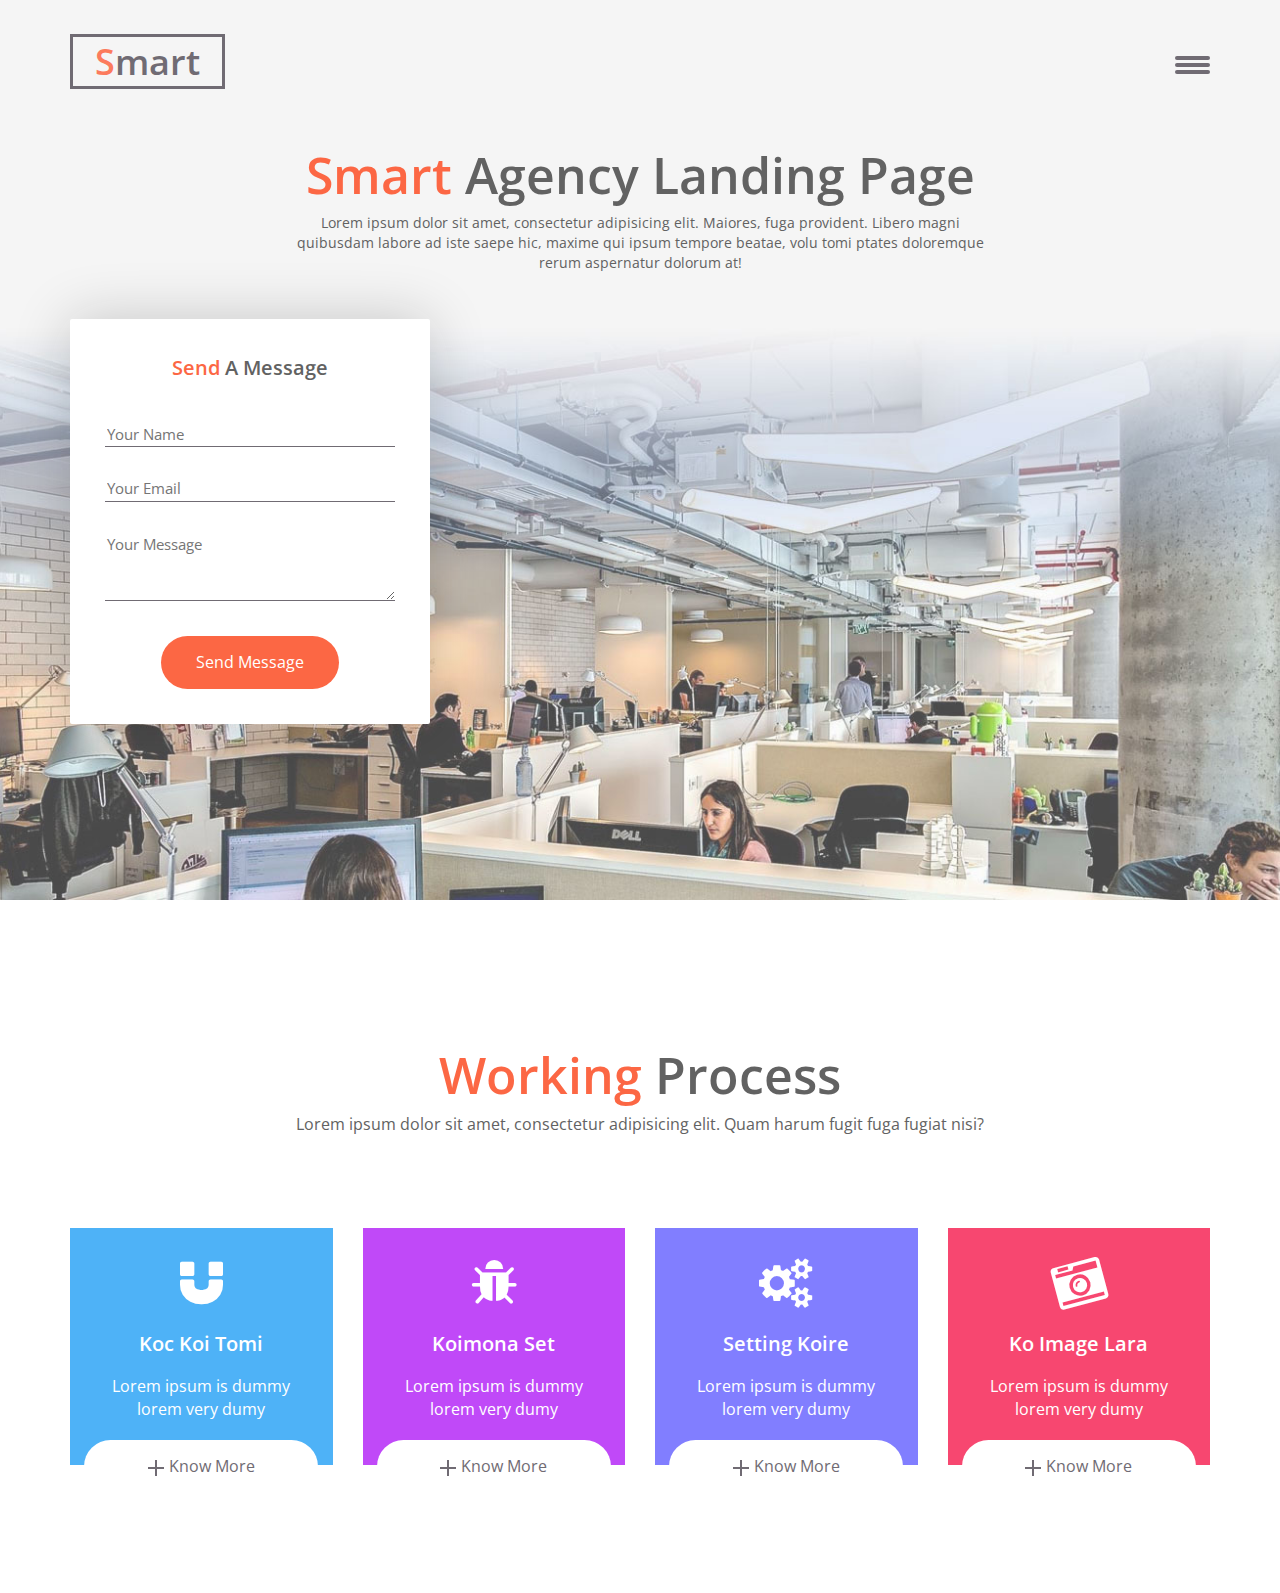
==== index.html @ 23bf9edd "second section" ====
<!DOCTYPE html>
<html lang="ru">
  <head>
    <meta charset="utf-8">
    <meta http-equiv="X-UA-Compatible" content="IE=edge">
    <meta name="viewport" content="width=device-width, initial-scale=1">
    <!-- The above 3 meta tags *must* come first in the head; any other head content must come *after* these tags -->
    <title>Bootstrap 101 Template</title>

    <!-- Bootstrap -->
    <link href="css/bootstrap.min.css" rel="stylesheet">
    <link href="https://fonts.googleapis.com/css?family=Open+Sans:400,600,700,800" rel="stylesheet">
    <link rel="stylesheet" href="css/font-awesome.min.css">
    <link rel="stylesheet" href="css/style.css">
    <!-- HTML5 shim and Respond.js for IE8 support of HTML5 elements and media queries -->
    <!-- WARNING: Respond.js doesn't work if you view the page via file:// -->
    <!--[if lt IE 9]>
      <script src="https://oss.maxcdn.com/html5shiv/3.7.3/html5shiv.min.js"></script>
      <script src="https://oss.maxcdn.com/respond/1.4.2/respond.min.js"></script>
    <![endif]-->
  </head>
  <body>
    <header>
      <div class="container">
        <div class="row main-head">
          <div class="col-lg-6 main-logo">
            <div class="main-logo-border">
              <p>Smart</p>
            </div>
          </div>
          <div class="col-lg-6 main-nav">
            <a href="#" class="main-nav-bar">
              <div class="main-nav-btn">
                <span></span>
                <span></span>
                <span></span>
              </div>
            </a>
          </div>
        </div>
        <div class="row main-text">
          <div class="col-lg-8 col-lg-offset-2">
            <h1><span>Smart</span> Agency Landing Page</h1>
            <p>Lorem ipsum dolor sit amet, consectetur adipisicing elit. Maiores, fuga provident. Libero magni quibusdam labore ad iste saepe hic, maxime qui ipsum tempore beatae, volu tomi ptates doloremque rerum aspernatur dolorum at!</p>
          </div>
        </div>
        <div class="row">
          <div class="col-lg-4">
            <div class="main-form">
              <form action="#">
                <p class="main-form-header"><span>Send</span> A Message</p>
                <input type="text" placeholder="Your Name">
                <input type="email" placeholder="Your Email">
                <textarea rows="3" placeholder="Your Message"></textarea>
                <button class="main-form-btn" type="sabmit">Send Message</button>
              </form>
            </div>
          </div>
        </div>
      </div>
    </header>

    <section id="process">
      <div class="container">
        <div class="row">
          <div class="col-lg-12 section-header text-center">
            <h2><span>Working</span> Process</h2>
            <p>Lorem ipsum dolor sit amet, consectetur adipisicing elit. Quam harum fugit fuga fugiat nisi?</p>
          </div>
        </div>
        <div class="row">
          
          <div class="col-lg-3">
            <div class="process-box box-tomi">
              <i class="fa fa-magnet"></i>
              <h4>Koc Koi Tomi</h4>
              <p>Lorem ipsum is dummy lorem very dumy</p>
              <button class="process-btn"><span class="btn-plus"></span>Know More</button>
            </div>
          </div>
          <div class="col-lg-3">
            <div class="process-box box-koimona">
              <i class="fa fa-bug"></i>
              <h4>Koimona Set</h4>
              <p>Lorem ipsum is dummy lorem very dumy</p>
              <button class="process-btn"><span class="btn-plus"></span>Know More</button>
            </div>
          </div>
          <div class="col-lg-3">
            <div class="process-box box-koire">
              <i class="fa fa-cogs"></i>
              <h4>Setting Koire</h4>
              <p>Lorem ipsum is dummy lorem very dumy</p>
              <button class="process-btn"><span class="btn-plus"></span>Know More</button>
            </div>
          </div>
          <div class="col-lg-3">
            <div class="process-box box-lara">
              <i class="fa fa-camera-retro"></i>
              <h4>Ko Image Lara</h4>
              <p>Lorem ipsum is dummy lorem very dumy</p>
              <button class="process-btn"><span class="btn-plus"></span>Know More</button>
            </div>
          </div>
        </div>
      </div>
    </section>
    <!-- jQuery (necessary for Bootstrap's JavaScript plugins) -->
    <script src="https://ajax.googleapis.com/ajax/libs/jquery/1.12.4/jquery.min.js"></script>
    <!-- Include all compiled plugins (below), or include individual files as needed -->
    <script src="js/bootstrap.min.js"></script>
  </body>
</html>
---- css/style.css ----
.opn-reg {
  font-family: 'Open Sans', sans-serif;
  font-weight: 400;
}
.opn-bold {
  font-family: 'Open Sans', sans-serif;
  font-weight: 600;
}
body {
  font-size: 14px;
  font-family: 'Open Sans', sans-serif;
  font-weight: 400;
  color: #626262;
}
input:focus,
button:focus,
textarea:focus {
  outline: none;
}
header {
  height: 100vh;
  background: #f5f5f5 url(../img/main-bg.jpg) no-repeat center center;
  background-size: cover;
  min-height: 700px;
}
section {
  padding-top: 10%;
  padding-bottom: 10%;
}
.section-header {
  margin-bottom: 7%;
}
.section-header h2 {
  font-size: 50px;
  font-family: 'Open Sans', sans-serif;
  font-weight: 600;
}
.section-header h2 span {
  color: #fc6744;
}
.section-header p {
  font-size: 16px;
}
.main-head {
  margin-top: 3%;
}
.main-logo-border {
  width: 155px;
  height: 55px;
  border: 3px solid #706b73;
  text-align: center;
  line-height: 49px;
}
.main-logo-border p {
  font-family: 'Open Sans', sans-serif;
  font-weight: 600;
  font-size: 36px;
  color: #706b73;
}
.main-logo-border p:first-letter {
  color: #fc7b5d;
}
.main-text {
  margin-top: 3%;
  text-align: center;
}
.main-text h1 {
  font-size: 50px;
  font-family: 'Open Sans', sans-serif;
  font-weight: 600;
}
.main-text h1 span {
  color: #fc6744;
}
.main-text p {
  padding-right: 18px;
  padding-left: 18px;
}
.main-nav {
  text-align: right;
}
.main-nav-bar {
  height: 55px;
  display: inline-block;
}
.main-nav-btn {
  position: relative;
  top: 50%;
  transform: translateY(-50%);
}
.main-nav-btn span {
  display: block;
  height: 4px;
  border-radius: 5px;
  width: 35px;
  margin: 3px auto;
  background-color: #706b73;
}
.main-form {
  margin-top: 10%;
  padding: 35px;
  background-color: #ffffff;
  -webkit-box-shadow: 0px 0px 57px 0px rgba(20, 20, 21, 0.2);
  box-shadow: 0px 0px 57px 0px rgba(20, 20, 21, 0.2);
  -webkit-border-radius: 2px;
  -moz-border-radius: 2px;
  -ms-border-radius: 2px;
  -o-border-radius: 2px;
  border-radius: 2px;
}
.main-form-header {
  text-align: center;
  font-size: 20px;
  font-family: 'Open Sans', sans-serif;
  font-weight: 600;
}
.main-form-header span {
  color: #fc6744;
}
.main-form-btn {
  background-color: #fc6744;
  color: #ffffff;
  display: block;
  margin: 0 auto;
  margin-top: 30px;
  font-size: 16px;
  border: none;
  padding: 15px 35px;
  -webkit-border-radius: 50px;
  -moz-border-radius: 50px;
  -ms-border-radius: 50px;
  -o-border-radius: 50px;
  border-radius: 50px;
}
.main-form input,
.main-form textarea {
  width: 100%;
  margin-top: 30px;
  font-size: 15px;
  border: none;
  border-bottom: 1px solid #706b73;
}
.process-box {
  text-align: center;
  padding: 25px;
  padding-top: 30px;
  color: #ffffff;
}
.process-box i.fa {
  font-size: 50px;
}
.process-box h4 {
  margin-top: 25px;
  font-size: 20px;
  font-family: 'Open Sans', sans-serif;
  font-weight: 600;
}
.process-box p {
  font-size: 16px;
  margin-top: 20px;
  margin-bottom: 20px;
}
.process-btn {
  position: absolute;
  left: 50%;
  margin-left: -40%;
  border: none;
  color: #706b73;
  padding: 15px;
  width: 80%;
  -webkit-border-radius: 50px;
  -moz-border-radius: 50px;
  -ms-border-radius: 50px;
  -o-border-radius: 50px;
  border-radius: 50px;
  background-color: #ffffff;
  font-family: 'Open Sans', sans-serif;
  font-weight: 400;
  font-size: 16px;
}
.btn-plus {
  vertical-align: middle;
  margin-right: 5px;
  width: 16px;
  height: 2px;
  display: inline-block;
  background-color: #706b73;
}
.btn-plus:before {
  display: inline-block;
  content: '';
  width: 16px;
  height: 2px;
  background-color: #706b73;
  position: absolute;
  -webkit-transform: rotate(90deg) translateY(8px);
  -ms-transform: rotate(90deg) translateY(8px);
  -o-transform: rotate(90deg) translateY(8px);
  transform: rotate(90deg) translateY(8px);
}
.box-tomi {
  background-color: #4eb2f7;
}
.box-koimona {
  background-color: #c049f8;
}
.box-koire {
  background-color: #817eff;
}
.box-lara {
  background-color: #f74770;
}
i.fa-camera-retro {
  -webkit-transform: rotate(-15deg);
  -ms-transform: rotate(-15deg);
  -o-transform: rotate(-15deg);
  transform: rotate(-15deg);
}
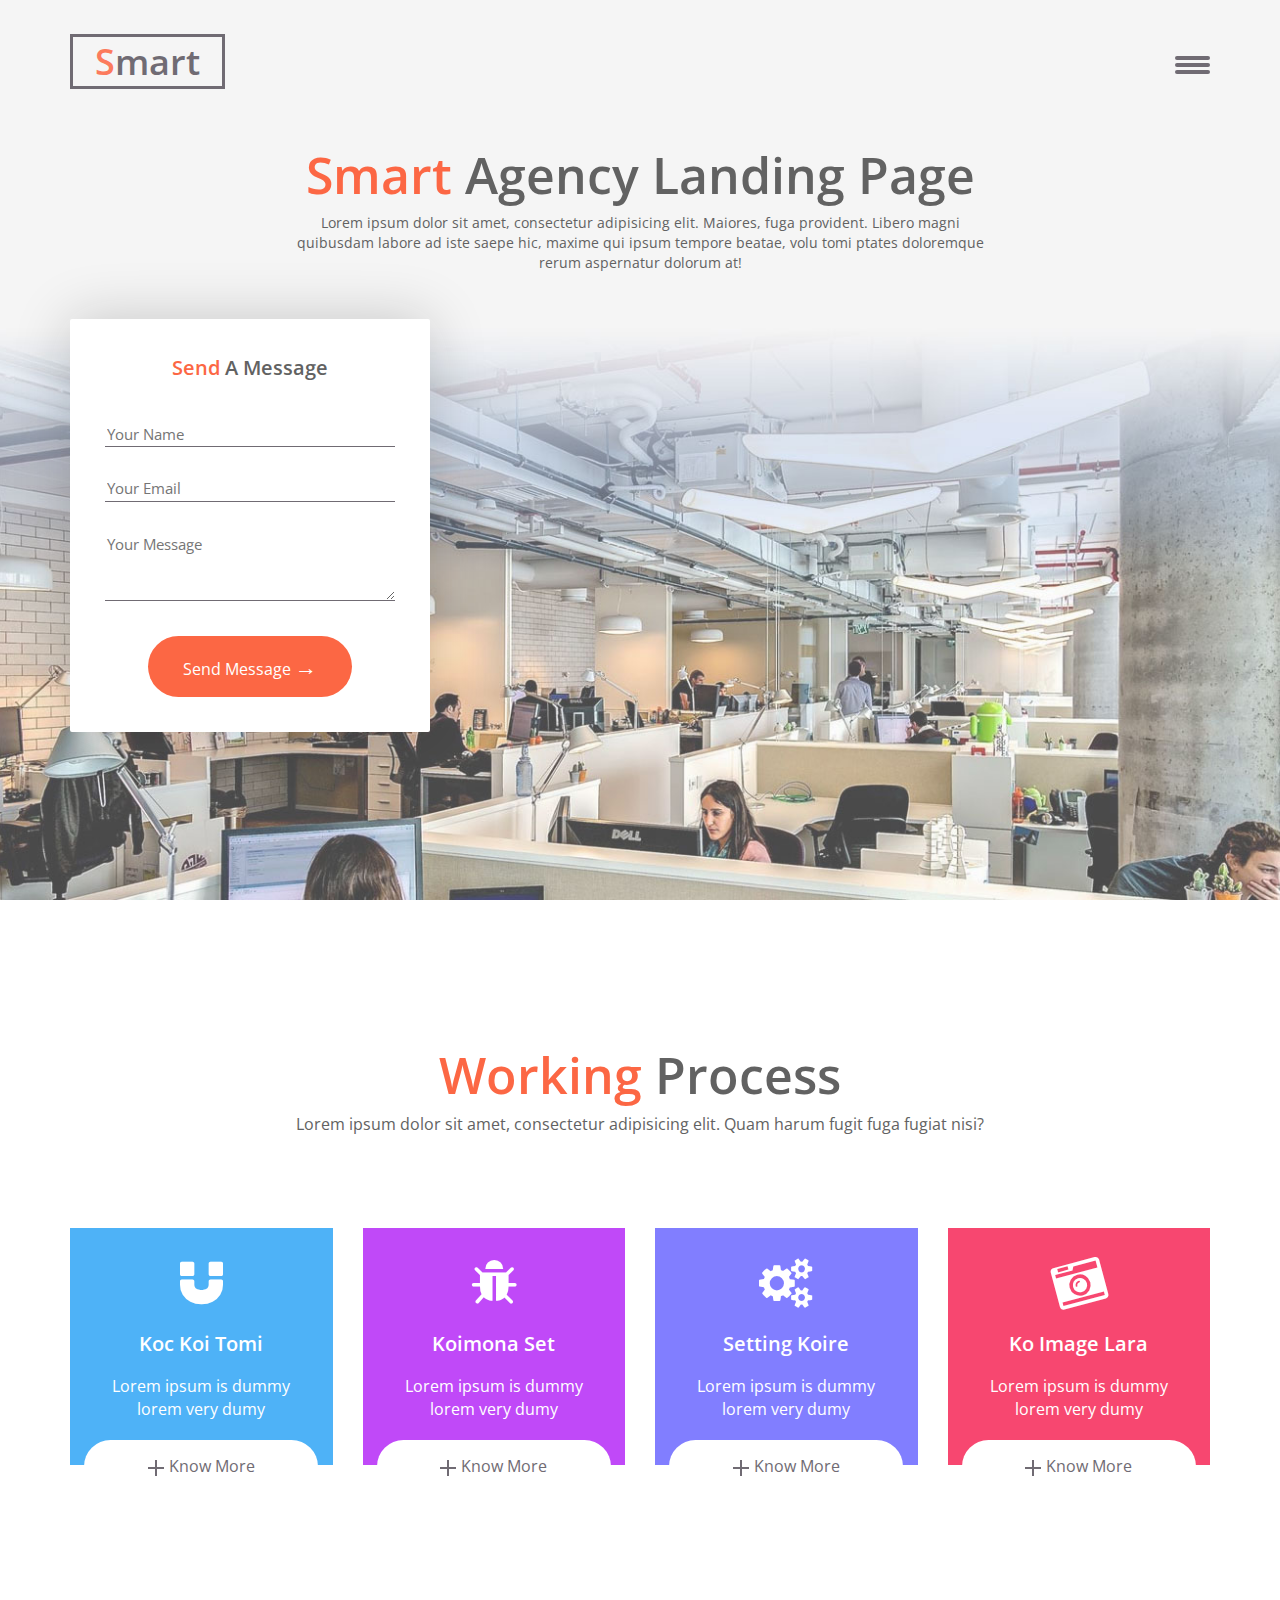
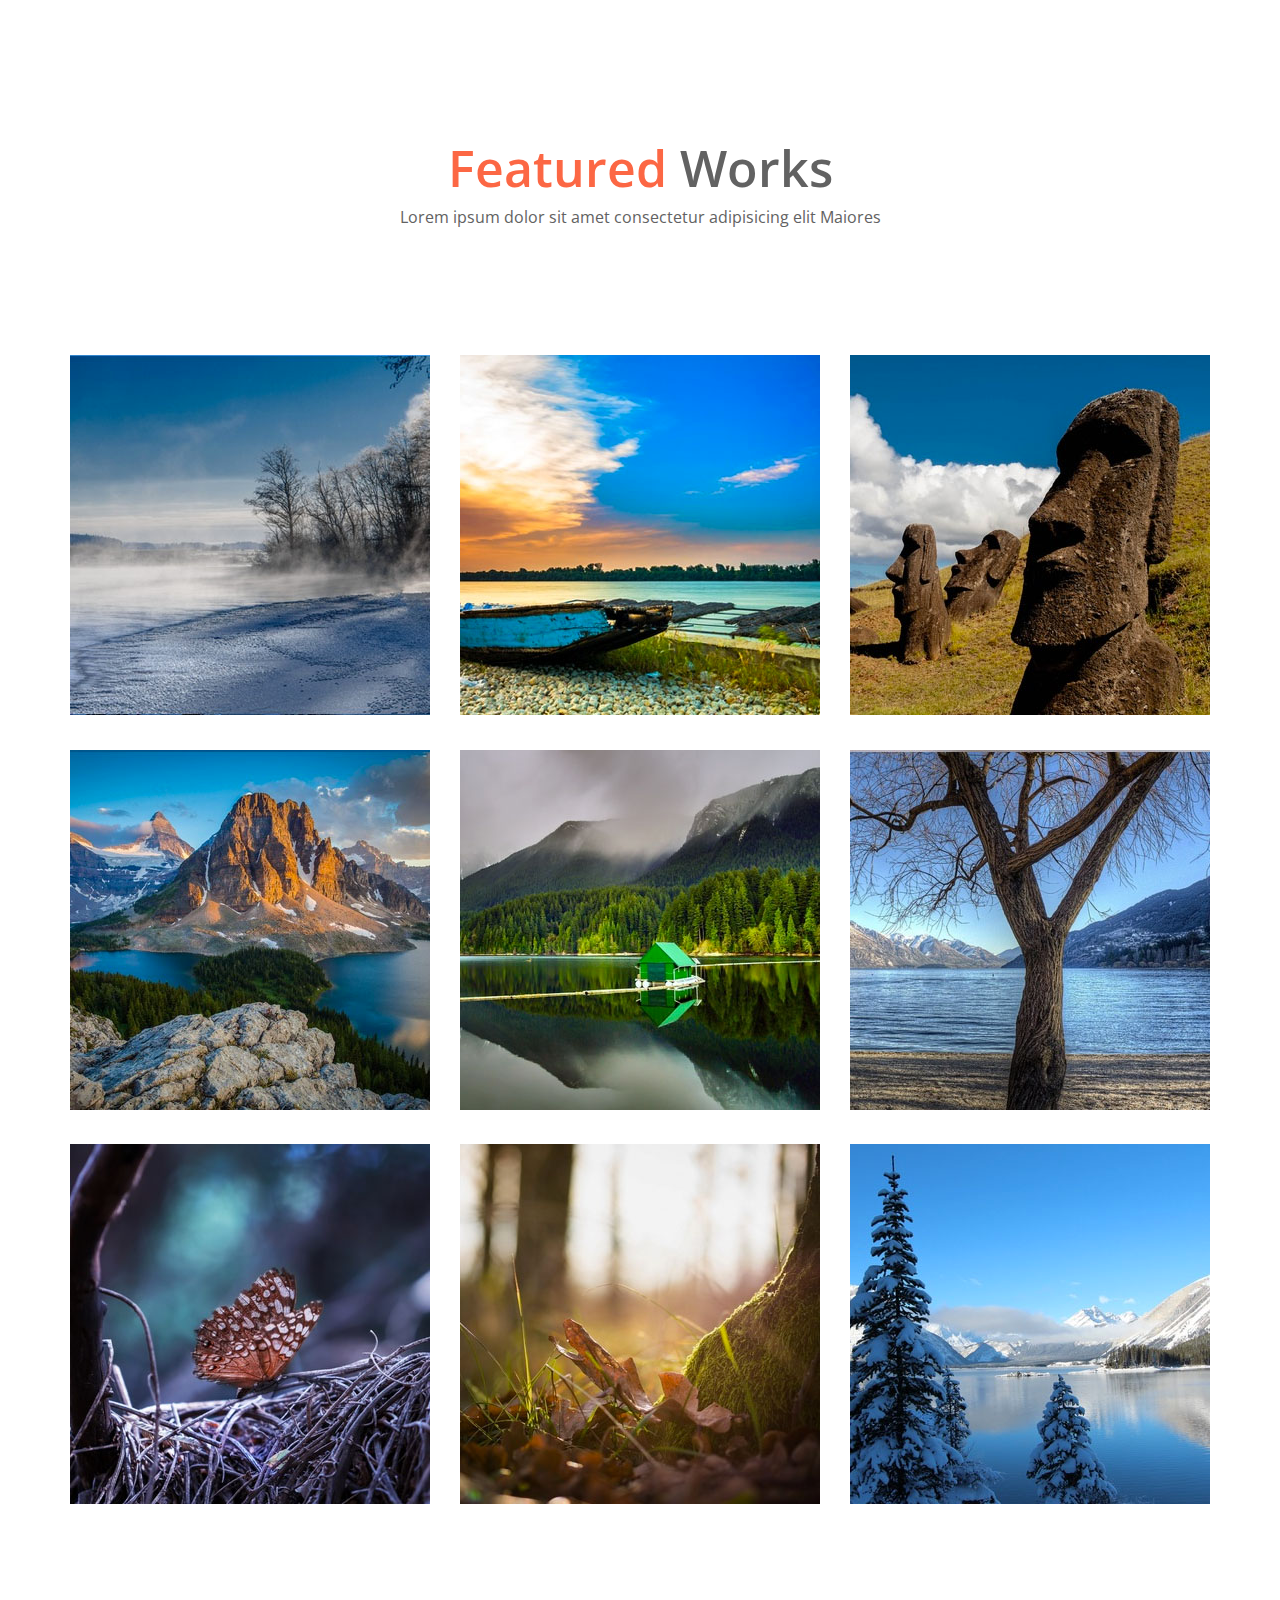
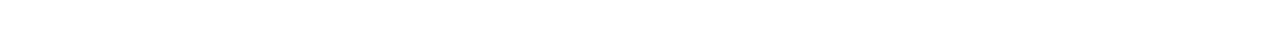
==== commit 7eade0d0: "Featured Works" ====
--- a/index.html
+++ b/index.html
@@ -52,7 +52,7 @@
                 <input type="text" placeholder="Your Name">
                 <input type="email" placeholder="Your Email">
                 <textarea rows="3" placeholder="Your Message"></textarea>
-                <button class="main-form-btn" type="sabmit">Send Message</button>
+                <button class="main-form-btn" type="sabmit">Send Message <span>&rarr;</span></button>
               </form>
             </div>
           </div>
@@ -69,7 +69,6 @@
           </div>
         </div>
         <div class="row">
-          
           <div class="col-lg-3">
             <div class="process-box box-tomi">
               <i class="fa fa-magnet"></i>
@@ -105,6 +104,122 @@
         </div>
       </div>
     </section>
+    <section id="works">
+      <div class="container">
+        <div class="row">
+          <div class="col-lg-12 section-header text-center">
+            <h2><span>Featured</span> Works</h2>
+            <p>Lorem ipsum dolor sit amet consectetur adipisicing elit Maiores</p>
+          </div>
+        </div>
+        <div class="row works-row">
+          <div class="col-lg-4">
+            <div class="works-box">
+              <img src="img/works/work-1.jpg" alt="Описание">
+              <div class="sugnature">
+                <div class="sign">
+                  <p>Work #1</p>
+                  <button>Visit Gallery</button>
+                </div>
+              </div>
+            </div>
+          </div>
+          <div class="col-lg-4">
+            <div class="works-box">
+              <img src="img/works/work-2.jpg" alt="Описание">
+              <div class="sugnature">
+                <div class="sign">
+                  <p>Work #2</p>
+                  <button>Visit Gallery</button>
+                </div>
+              </div>
+            </div>
+          </div>
+          <div class="col-lg-4">
+            <div class="works-box">
+              <img src="img/works/work-3.jpg" alt="Описание">
+              <div class="sugnature">
+                <div class="sign">
+                  <p>Work #3</p>
+                  <button>Visit Gallery</button>
+                </div>
+              </div>
+            </div>
+          </div>
+        </div> <!-- / row -->
+        <div class="row works-row">
+          <div class="col-lg-4">
+            <div class="works-box">
+              <img src="img/works/work-4.jpg" alt="Описание">
+              <div class="sugnature">
+                <div class="sign">
+                  <p>Work #4</p>
+                  <button>Visit Gallery</button>
+                </div>
+              </div>
+            </div>
+          </div>
+          <div class="col-lg-4">
+            <div class="works-box">
+              <img src="img/works/work-5.jpg" alt="Описание">
+              <div class="sugnature">
+                <div class="sign">
+                  <p>Work #5</p>
+                  <button>Visit Gallery</button>
+                </div>
+              </div>
+            </div>
+          </div>
+          <div class="col-lg-4">
+            <div class="works-box">
+              <img src="img/works/work-6.jpg" alt="Описание">
+              <div class="sugnature">
+                <div class="sign">
+                  <p>Work #6</p>
+                  <button>Visit Gallery</button>
+                </div>
+              </div>
+            </div>
+          </div>
+        </div> <!-- / row -->
+        <div class="row works-row">
+          <div class="col-lg-4">
+            <div class="works-box">
+              <img src="img/works/work-7.jpg" alt="Описание">
+              <div class="sugnature">
+                <div class="sign">
+                  <p>Work #7</p>
+                  <button>Visit Gallery</button>
+                </div>
+              </div>
+            </div>
+          </div>
+          <div class="col-lg-4">
+            <div class="works-box">
+              <img src="img/works/work-8.jpg" alt="Описание">
+              <div class="sugnature">
+                <div class="sign">
+                  <p>Work #8</p>
+                  <button>Visit Gallery</button>
+                </div>
+              </div>
+            </div>
+          </div>
+          <div class="col-lg-4">
+            <div class="works-box">
+              <img src="img/works/work-9.jpg" alt="Описание">
+              <div class="sugnature">
+                <div class="sign">
+                  <p>Work #9</p>
+                  <button>Visit Gallery</button>
+                </div>
+              </div>
+            </div>
+          </div>
+        </div> <!-- / row -->
+      </div>
+    </section>
+
     <!-- jQuery (necessary for Bootstrap's JavaScript plugins) -->
     <script src="https://ajax.googleapis.com/ajax/libs/jquery/1.12.4/jquery.min.js"></script>
     <!-- Include all compiled plugins (below), or include individual files as needed -->
--- a/css/style.css
+++ b/css/style.css
@@ -132,6 +132,13 @@
   -o-border-radius: 50px;
   border-radius: 50px;
 }
+.main-form-btn span {
+  font-size: 22px;
+}
+.main-form-btn:hover {
+  -webkit-box-shadow: 0px 11px 20px 0px rgba(20, 20, 21, 0.08);
+  box-shadow: 0px 11px 20px 0px rgba(20, 20, 21, 0.08);
+}
 .main-form input,
 .main-form textarea {
   width: 100%;
@@ -159,6 +166,10 @@
   font-size: 16px;
   margin-top: 20px;
   margin-bottom: 20px;
+}
+.process-box:hover {
+  -webkit-box-shadow: 0px 0px 35px 0px rgba(20, 20, 21, 0.21);
+  box-shadow: 0px 0px 35px 0px rgba(20, 20, 21, 0.21);
 }
 .process-btn {
   position: absolute;
@@ -177,6 +188,10 @@
   font-family: 'Open Sans', sans-serif;
   font-weight: 400;
   font-size: 16px;
+}
+.process-btn:hover {
+  -webkit-box-shadow: 0px 6px 14px 0px rgba(20, 20, 21, 0.09);
+  box-shadow: 0px 6px 14px 0px rgba(20, 20, 21, 0.09);
 }
 .btn-plus {
   vertical-align: middle;
@@ -216,3 +231,48 @@
   -o-transform: rotate(-15deg);
   transform: rotate(-15deg);
 }
+.works-box {
+  height: 360px;
+  position: relative;
+}
+.sugnature {
+  opacity: 0;
+  position: absolute;
+  top: 0;
+  right: 0;
+  width: 100%;
+  height: 100%;
+  color: #ffffff;
+  background-color: rgba(0, 0, 0, 0.8);
+  text-align: center;
+  display: -webkit-flex;
+  display: flex;
+  justify-content: center;
+  align-items: center;
+  -webkit-justify-content: center;
+  -webkit-align-items: center;
+  -webkit-transition: all 0.3s;
+  -o-transition: all 0.3s;
+  transition: all 0.3s;
+}
+.sugnature:hover {
+  opacity: 1;
+}
+.sign p {
+  font-family: 'Open Sans', sans-serif;
+  font-weight: 600;
+  font-size: 22px;
+}
+.sign button {
+  border: none;
+  padding: 15px 35px;
+  -webkit-border-radius: 50px;
+  -moz-border-radius: 50px;
+  -ms-border-radius: 50px;
+  -o-border-radius: 50px;
+  border-radius: 50px;
+  background-color: #fc6744;
+}
+.works-row {
+  margin-top: 3%;
+}
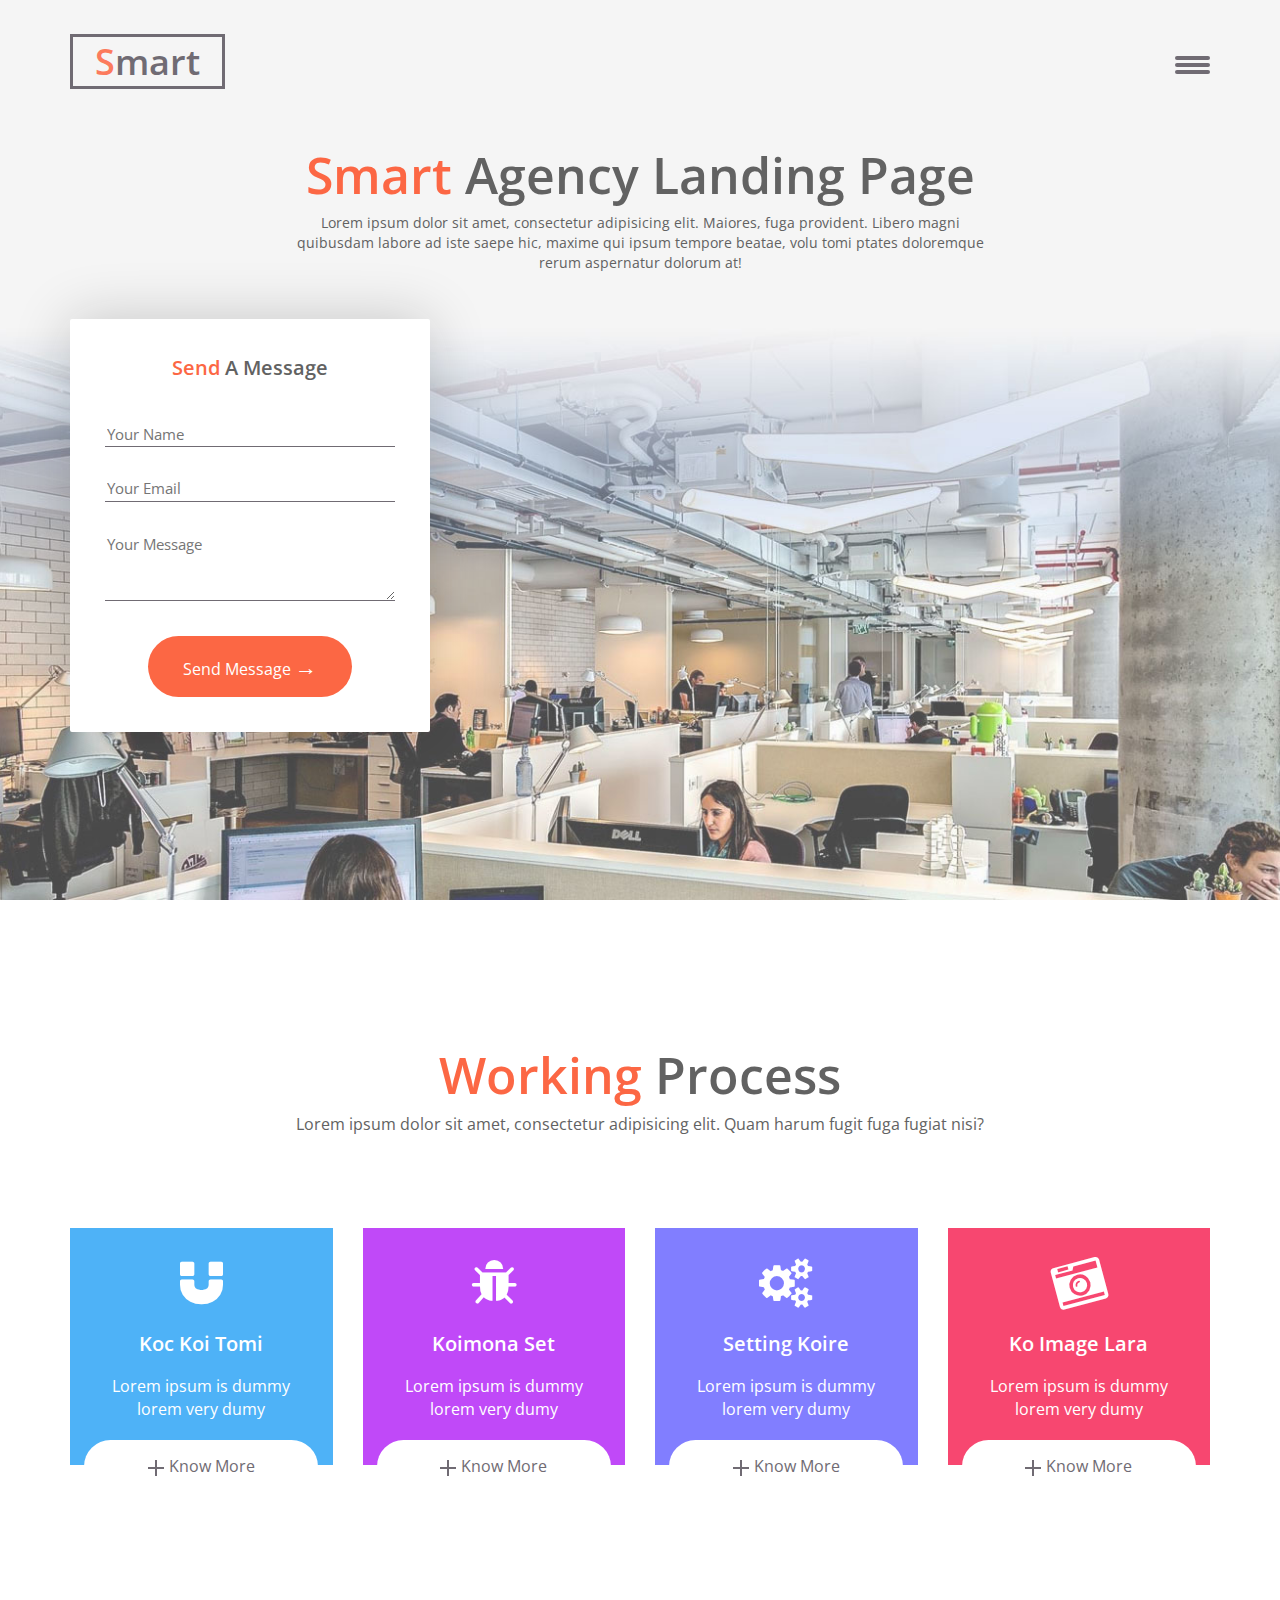
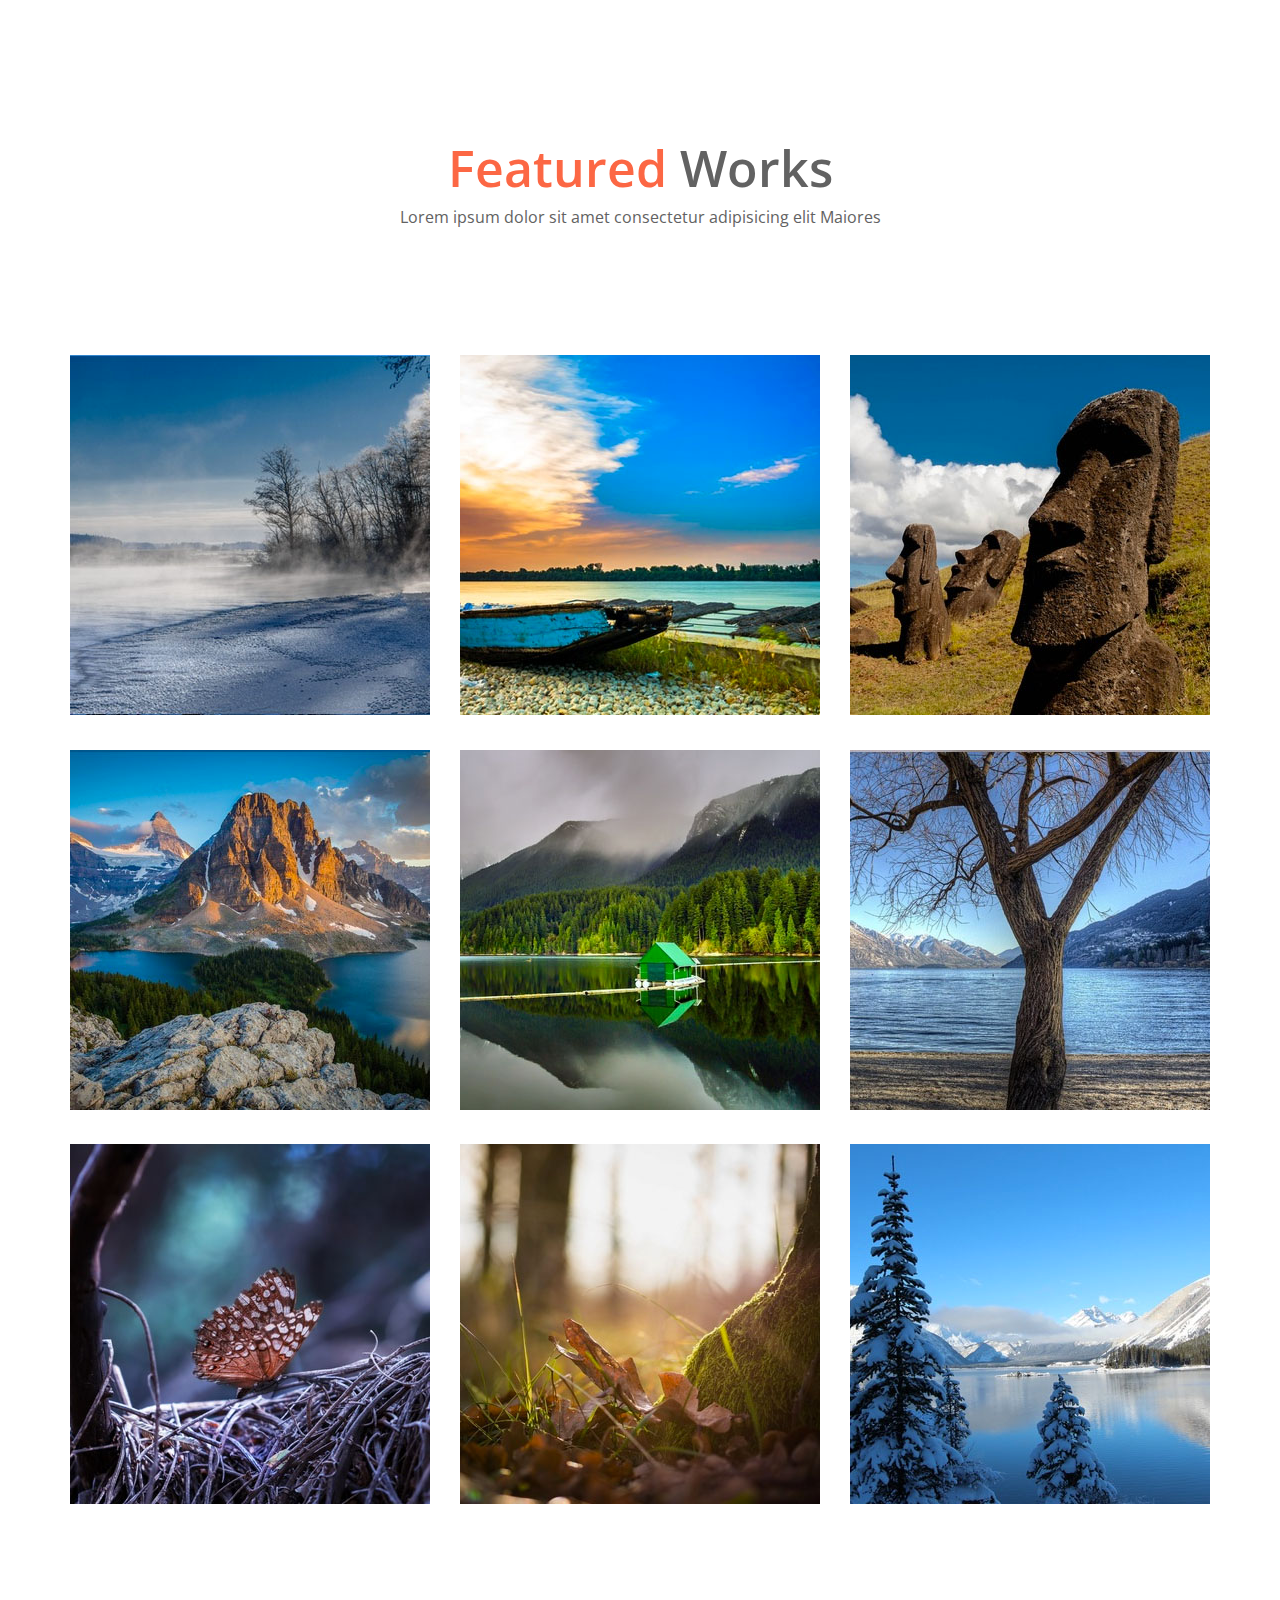
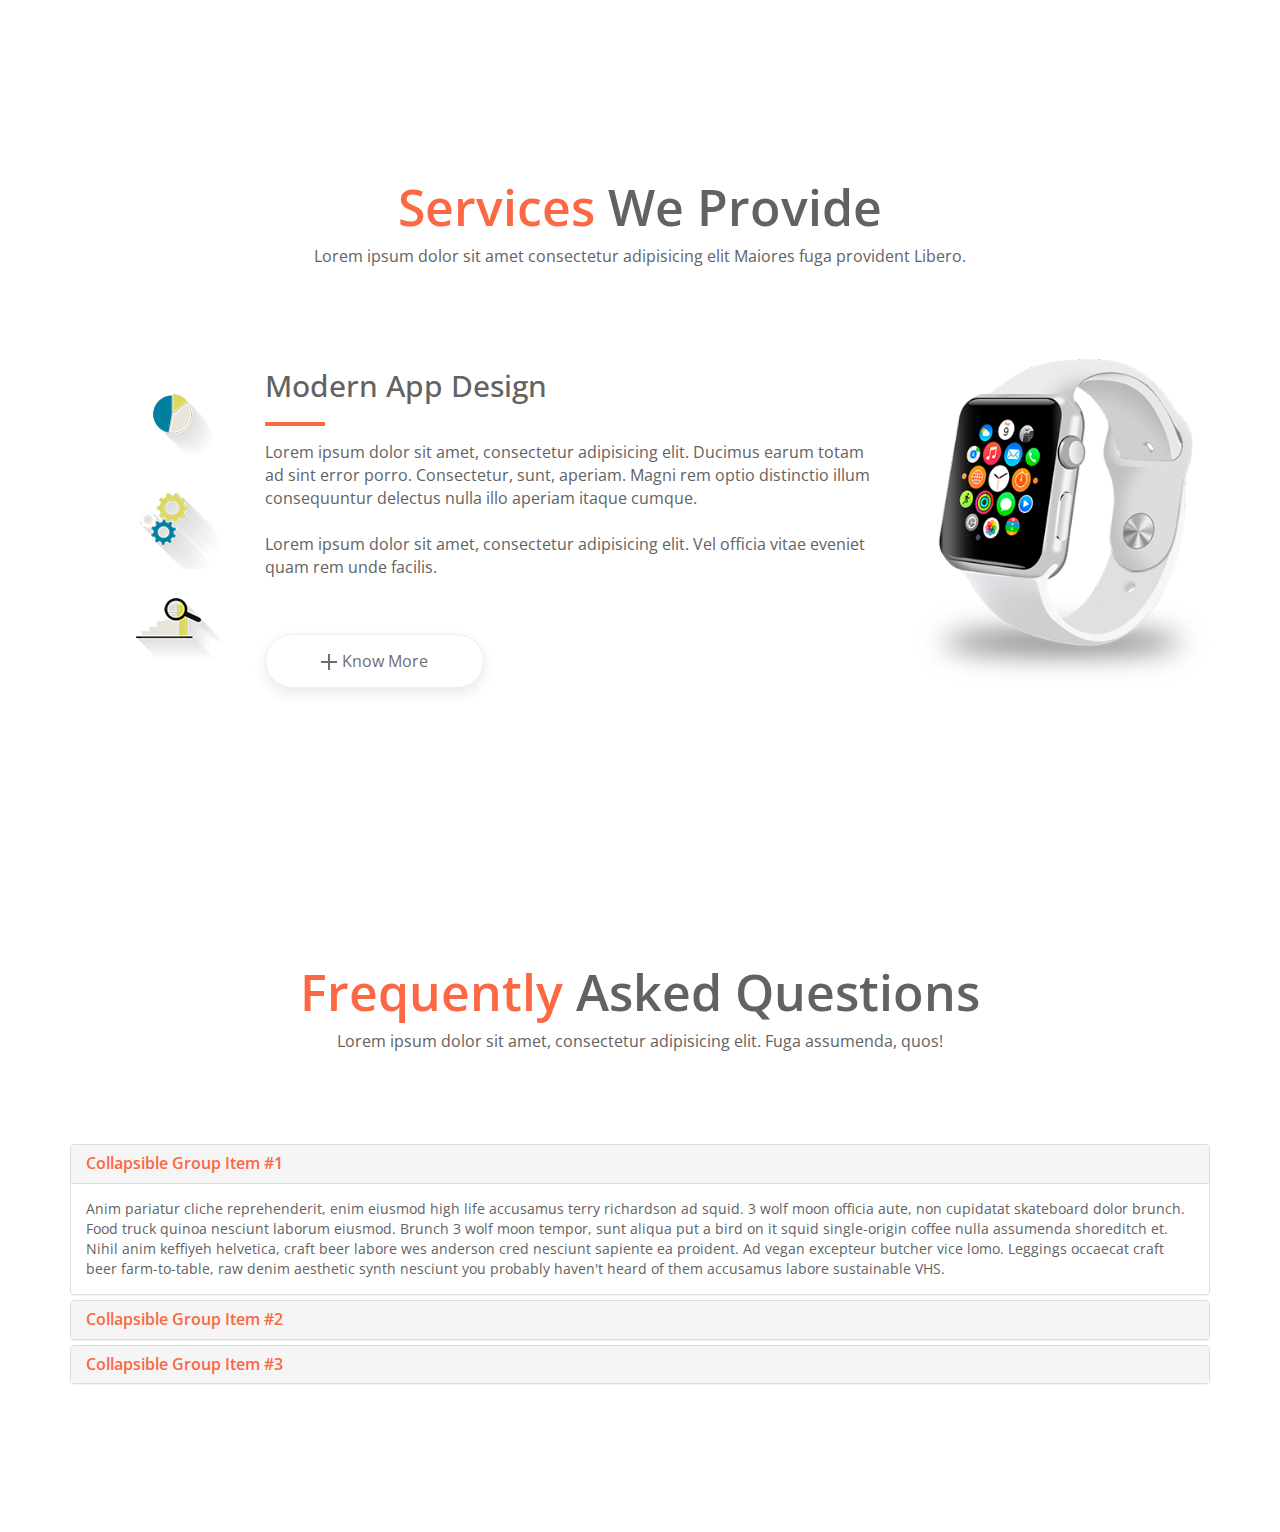
==== commit 32e6eeed: "Services We Provide" ====
--- a/index.html
+++ b/index.html
@@ -220,6 +220,123 @@
       </div>
     </section>
 
+    <section id="services">
+      <div class="container">
+        <div class="row">
+          <div class="col-lg-12 section-header text-center">
+            <h2><span>Services </span>We Provide</h2>
+            <p>Lorem ipsum dolor sit amet consectetur adipisicing elit Maiores fuga provident Libero.</p>
+          </div>
+        </div>
+
+        <div class="row">
+          <div class="col-lg-2">
+            <ul class="services-list" role="tablist">
+              <li role="presentation" class="services-list-item"><a href="#app" aria-controls="app" role="tab" data-toggle="tab"><img src="img/services/1.png" alt="Статистика"></a></li>
+              <li role="presentation" class="services-list-item"><a href="#web" aria-controls="web" role="tab" data-toggle="tab"><img src="img/services/2.png" alt="Настроки"></a></li>
+              <li role="presentation" class="services-list-item"><a href="#global" aria-controls="global" role="tab" data-toggle="tab"><img src="img/services/3.png" alt="Поиск"></a></li>
+            </ul>
+          </div>
+          <div class="col-lg-10">
+            <div class="services-info tab-content">
+              <div id="app" role="tabpanel" class="row tab-pane fade in active">
+                <div class="col-lg-8">
+                  <h4>Modern App Design</h4>
+                  <span class="services-line"></span>
+                  <p>Lorem ipsum dolor sit amet, consectetur adipisicing elit. Ducimus earum totam ad sint error porro. Consectetur, sunt, aperiam. Magni rem optio distinctio illum consequuntur delectus nulla illo aperiam itaque cumque. <br><br>Lorem ipsum dolor sit amet, consectetur adipisicing elit. Vel officia vitae eveniet quam rem unde facilis.</p>
+                  <button class="services-btn"><span class="btn-plus"></span>Know More</button>
+                </div>
+                <div class="col-lg-4">
+                  <img class="img-responsive" src="img/services/info-1.png" alt="">
+                </div>
+              </div> <!-- //row -->
+              <div id="web" role="tabpanel" class="row tab-pane fade">
+                <div class="col-lg-8">
+                  <h4>Modern Web Design</h4>
+                  <span class="services-line"></span>
+                  <p>Lorem ipsum dolor sit amet, consectetur adipisicing elit. Ducimus earum totam ad sint error porro. Consectetur, sunt, aperiam. Magni rem optio distinctio illum consequuntur delectus nulla illo aperiam itaque cumque. <br><br>Lorem ipsum dolor sit amet, consectetur adipisicing elit. Vel officia vitae eveniet quam rem unde facilis.</p>
+                  <button class="services-btn"><span class="btn-plus"></span>Know More</button>
+                </div>
+                <div class="col-lg-4">
+                  <img class="img-responsive" src="img/services/info-1.png" alt="">
+                </div>
+              </div> <!-- //row -->
+              <div id="global" role="tabpanel" class="row tab-pane fade">
+                <div class="col-lg-8">
+                  <h4>Modern Global Design</h4>
+                  <span class="services-line"></span>
+                  <p>Lorem ipsum dolor sit amet, consectetur adipisicing elit. Ducimus earum totam ad sint error porro. Consectetur, sunt, aperiam. Magni rem optio distinctio illum consequuntur delectus nulla illo aperiam itaque cumque. <br><br>Lorem ipsum dolor sit amet, consectetur adipisicing elit. Vel officia vitae eveniet quam rem unde facilis.</p>
+                  <button class="services-btn"><span class="btn-plus"></span>Know More</button>
+                </div>
+                <div class="col-lg-4">
+                  <img class="img-responsive" src="img/services/info-1.png" alt="">
+                </div>
+              </div> <!-- //row -->
+            </div>
+          </div>
+        </div>
+      </div>
+    </section>
+
+    <section class="FAQ">
+      <div class="container">
+        <div class="row">
+          <div class="col-lg-12 section-header text-center">
+            <h2><span>Frequently </span>Asked Questions</h2>
+            <p>Lorem ipsum dolor sit amet, consectetur adipisicing elit. Fuga assumenda, quos!</p>
+          </div>
+        </div>
+        <div class="row">
+          <div class="col-lg-12">
+            <div class="panel-group" id="accordion" role="tablist" aria-multiselectable="true">
+              <div class="panel panel-default">
+                <div class="panel-heading" role="tab" id="headingOne">
+                  <h4 class="panel-title">
+                    <a role="button" data-toggle="collapse" data-parent="#accordion" href="#collapseOne" aria-expanded="true" aria-controls="collapseOne">
+                      Collapsible Group Item #1
+                    </a>
+                  </h4>
+                </div>
+                <div id="collapseOne" class="panel-collapse collapse in" role="tabpanel" aria-labelledby="headingOne">
+                  <div class="panel-body">
+                    Anim pariatur cliche reprehenderit, enim eiusmod high life accusamus terry richardson ad squid. 3 wolf moon officia aute, non cupidatat skateboard dolor brunch. Food truck quinoa nesciunt laborum eiusmod. Brunch 3 wolf moon tempor, sunt aliqua put a bird on it squid single-origin coffee nulla assumenda shoreditch et. Nihil anim keffiyeh helvetica, craft beer labore wes anderson cred nesciunt sapiente ea proident. Ad vegan excepteur butcher vice lomo. Leggings occaecat craft beer farm-to-table, raw denim aesthetic synth nesciunt you probably haven't heard of them accusamus labore sustainable VHS.
+                  </div>
+                </div>
+              </div>
+              <div class="panel panel-default">
+                <div class="panel-heading" role="tab" id="headingTwo">
+                  <h4 class="panel-title">
+                    <a class="collapsed" role="button" data-toggle="collapse" data-parent="#accordion" href="#collapseTwo" aria-expanded="false" aria-controls="collapseTwo">
+                      Collapsible Group Item #2
+                    </a>
+                  </h4>
+                </div>
+                <div id="collapseTwo" class="panel-collapse collapse" role="tabpanel" aria-labelledby="headingTwo">
+                  <div class="panel-body">
+                    Anim pariatur cliche reprehenderit, enim eiusmod high life accusamus terry richardson ad squid. 3 wolf moon officia aute, non cupidatat skateboard dolor brunch. Food truck quinoa nesciunt laborum eiusmod. Brunch 3 wolf moon tempor, sunt aliqua put a bird on it squid single-origin coffee nulla assumenda shoreditch et. Nihil anim keffiyeh helvetica, craft beer labore wes anderson cred nesciunt sapiente ea proident. Ad vegan excepteur butcher vice lomo. Leggings occaecat craft beer farm-to-table, raw denim aesthetic synth nesciunt you probably haven't heard of them accusamus labore sustainable VHS.
+                  </div>
+                </div>
+              </div>
+              <div class="panel panel-default">
+                <div class="panel-heading" role="tab" id="headingThree">
+                  <h4 class="panel-title">
+                    <a class="collapsed" role="button" data-toggle="collapse" data-parent="#accordion" href="#collapseThree" aria-expanded="false" aria-controls="collapseThree">
+                      Collapsible Group Item #3
+                    </a>
+                  </h4>
+                </div>
+                <div id="collapseThree" class="panel-collapse collapse" role="tabpanel" aria-labelledby="headingThree">
+                  <div class="panel-body">
+                    Anim pariatur cliche reprehenderit, enim eiusmod high life accusamus terry richardson ad squid. 3 wolf moon officia aute, non cupidatat skateboard dolor brunch. Food truck quinoa nesciunt laborum eiusmod. Brunch 3 wolf moon tempor, sunt aliqua put a bird on it squid single-origin coffee nulla assumenda shoreditch et. Nihil anim keffiyeh helvetica, craft beer labore wes anderson cred nesciunt sapiente ea proident. Ad vegan excepteur butcher vice lomo. Leggings occaecat craft beer farm-to-table, raw denim aesthetic synth nesciunt you probably haven't heard of them accusamus labore sustainable VHS.
+                  </div>
+                </div>
+              </div>
+            </div> <!-- //acreon -->
+          </div>  <!-- //col-lg-12 -->
+        </div> 
+      </div>
+    </section>
+
     <!-- jQuery (necessary for Bootstrap's JavaScript plugins) -->
     <script src="https://ajax.googleapis.com/ajax/libs/jquery/1.12.4/jquery.min.js"></script>
     <!-- Include all compiled plugins (below), or include individual files as needed -->
--- a/css/style.css
+++ b/css/style.css
@@ -276,3 +276,51 @@
 .works-row {
   margin-top: 3%;
 }
+.services-list {
+  list-style: none;
+}
+.services-list-item {
+  display: block;
+  background-color: #fbfbfb;
+  margin: 5px auto;
+  width: 100px;
+  height: 100px;
+  text-align: right;
+}
+.services-info h4 {
+  font-size: 30px;
+}
+.services-info p {
+  font-size: 16px;
+}
+.services-line {
+  width: 60px;
+  height: 4px;
+  background-color: #fc6744;
+  display: inline-block;
+  margin-bottom: 10px;
+  margin-top: 10px;
+}
+.services-btn {
+  border: none;
+  margin-top: 45px;
+  color: #706b73;
+  border: 1px solid #efeeef;
+  padding: 15px 55px;
+  -webkit-border-radius: 50px;
+  -moz-border-radius: 50px;
+  -ms-border-radius: 50px;
+  -o-border-radius: 50px;
+  border-radius: 50px;
+  background-color: #ffffff;
+  font-family: 'Open Sans', sans-serif;
+  font-weight: 400;
+  font-size: 16px;
+  -webkit-box-shadow: 0px 6px 14px 0px rgba(20, 20, 21, 0.09);
+  box-shadow: 0px 6px 14px 0px rgba(20, 20, 21, 0.09);
+}
+.panel-default > .panel-heading h4 {
+  color: #fc6744;
+  font-family: 'Open Sans', sans-serif;
+  font-weight: 600;
+}
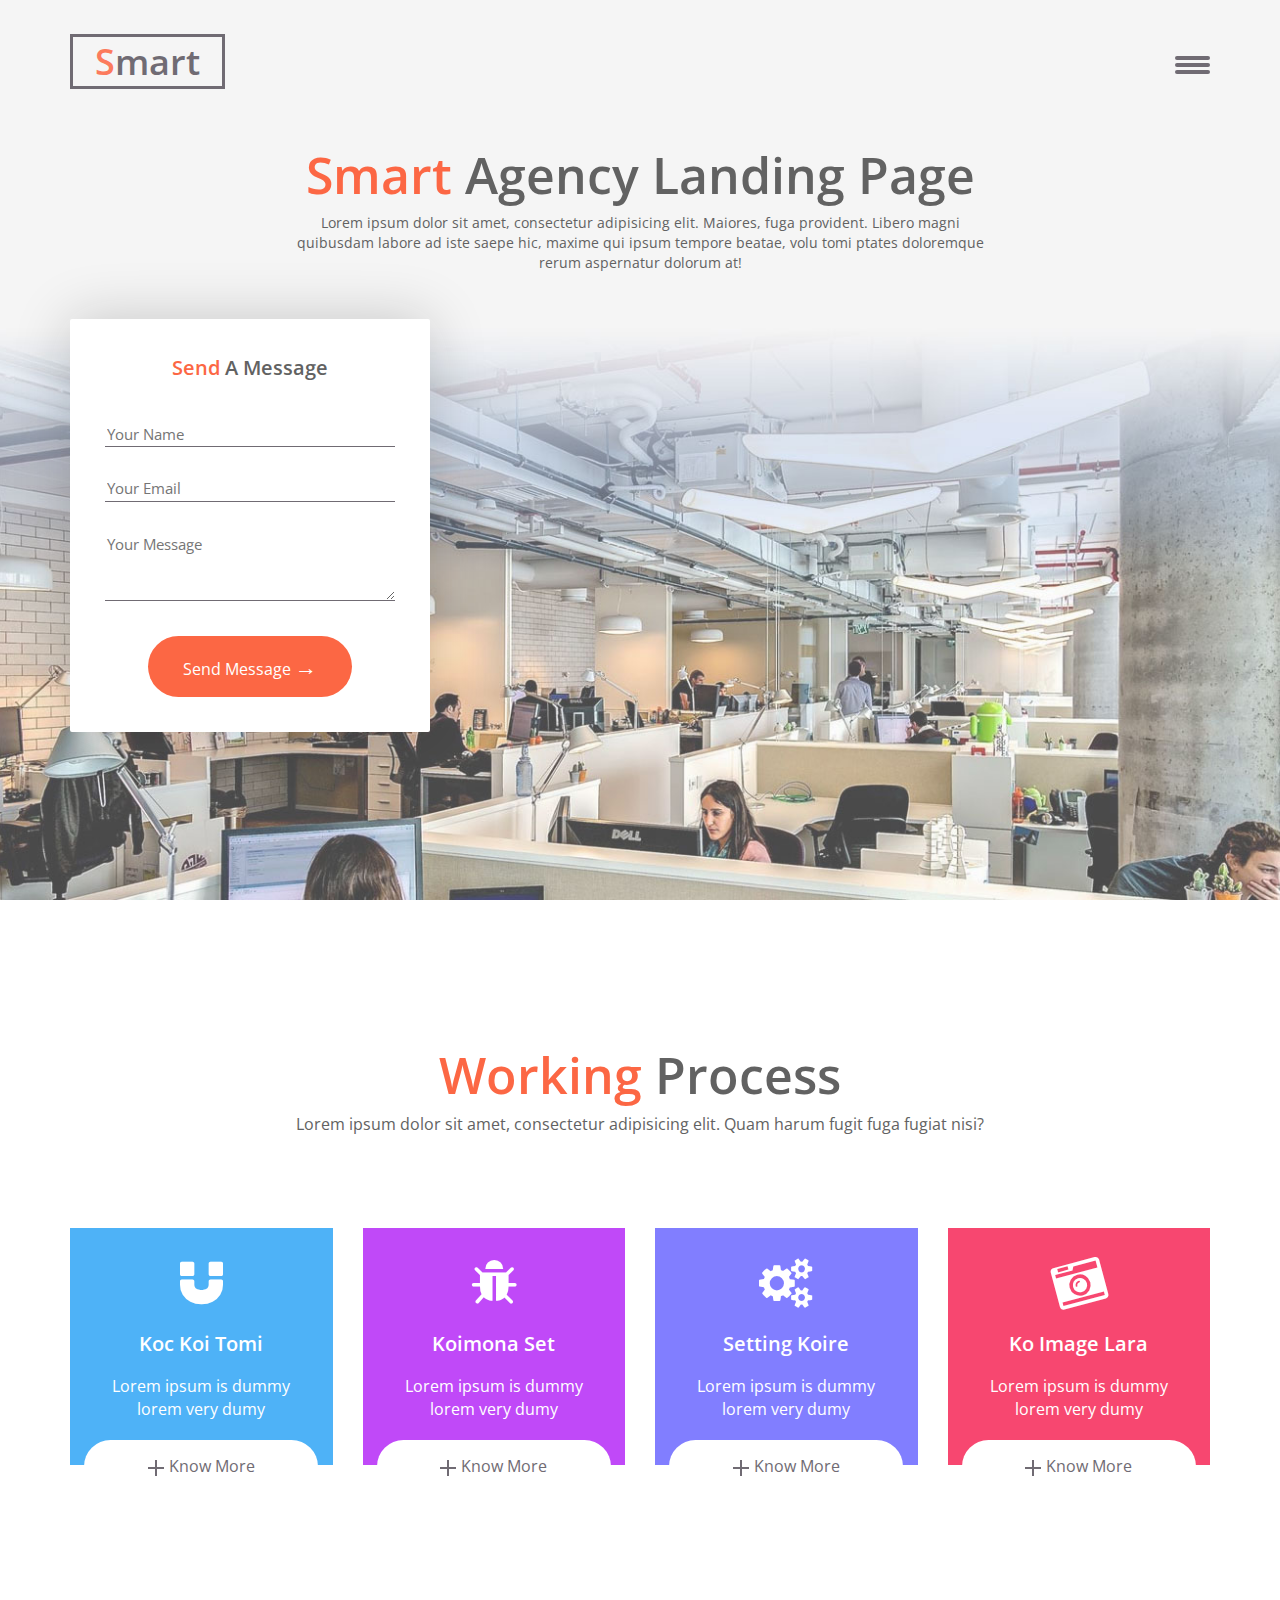
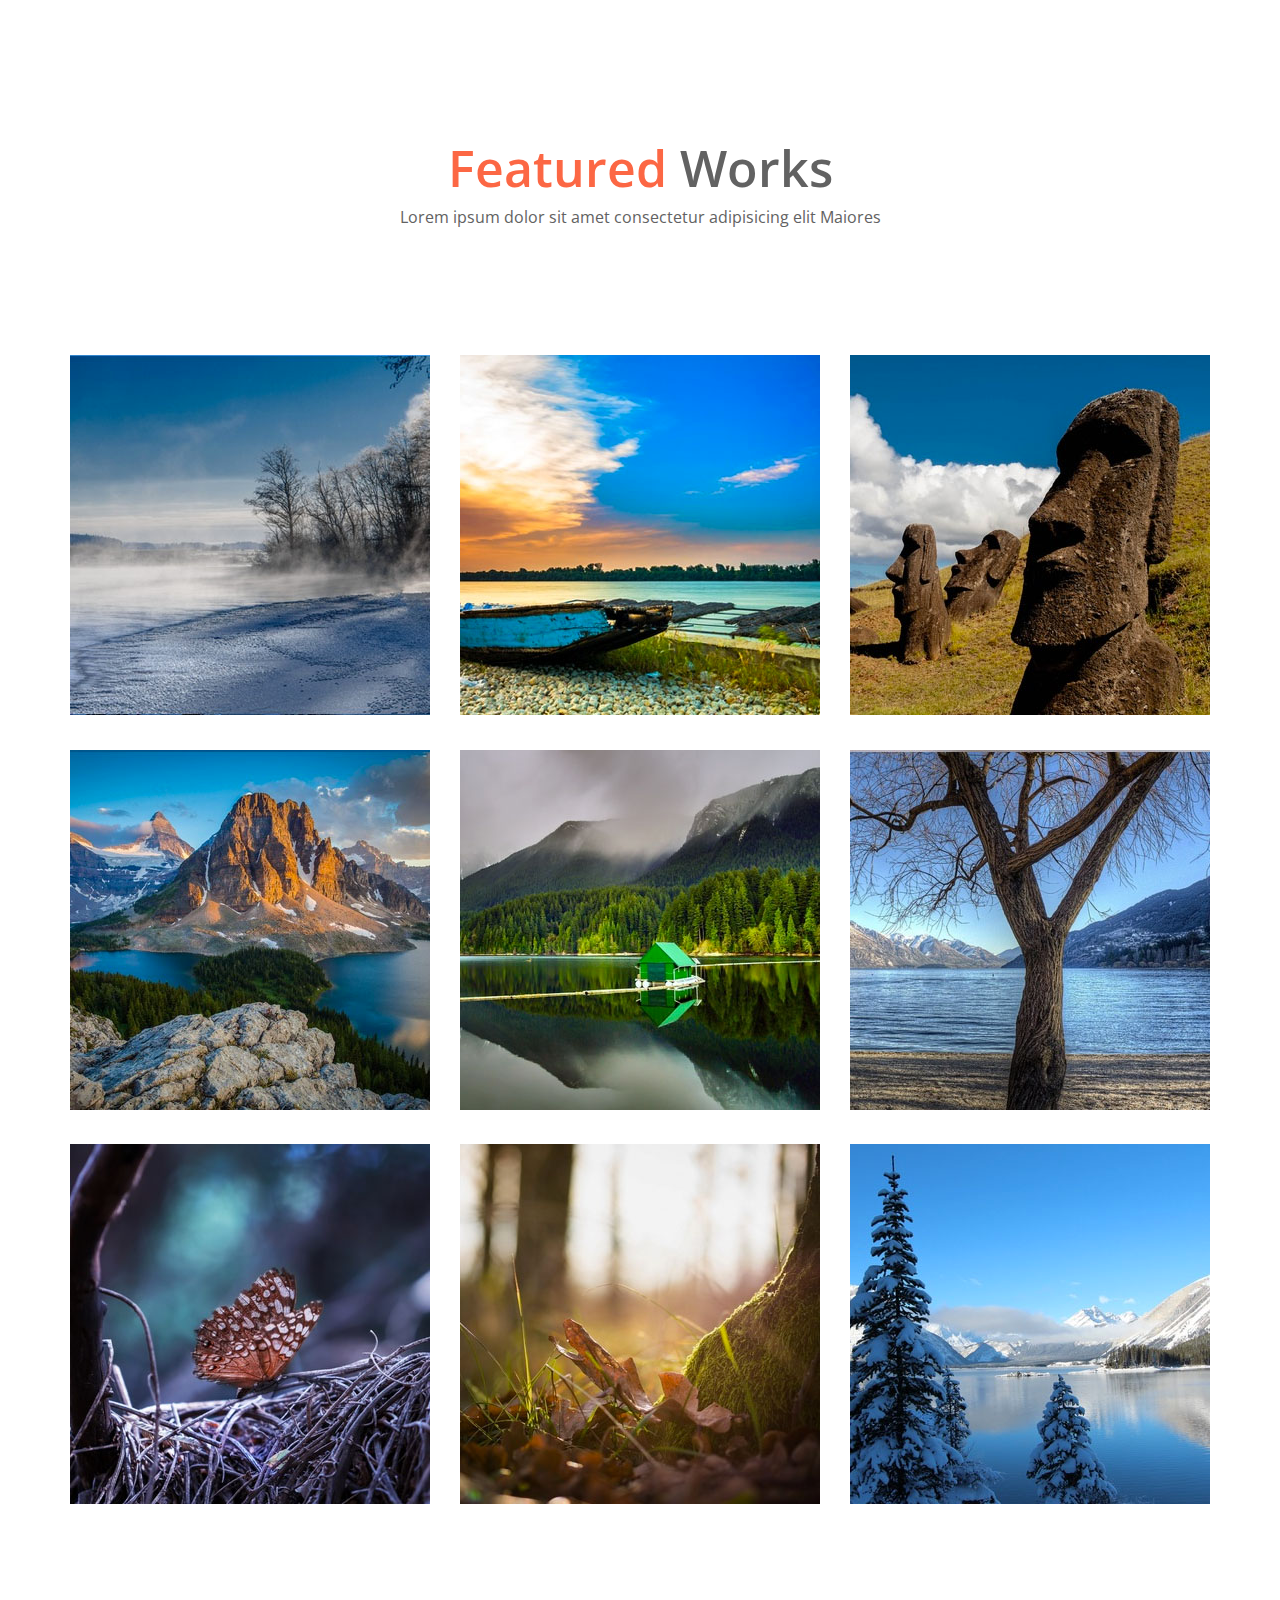
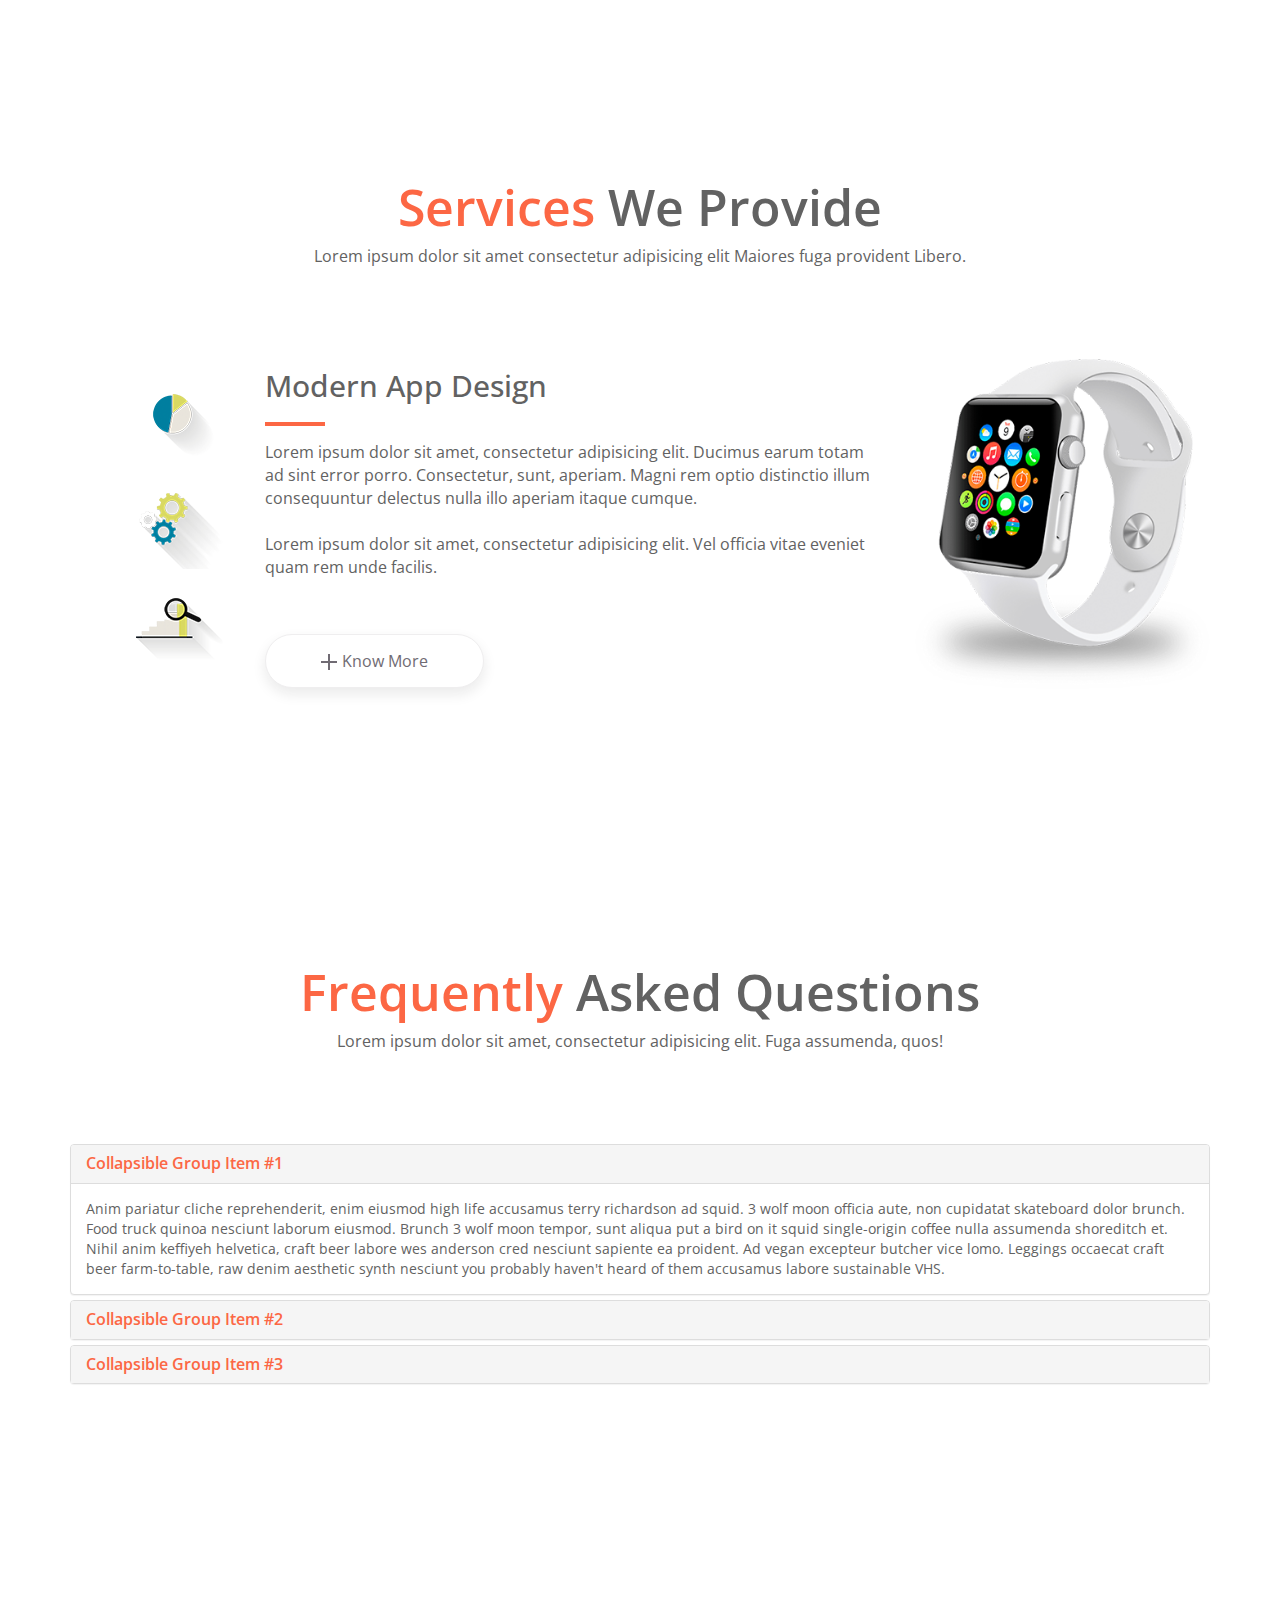
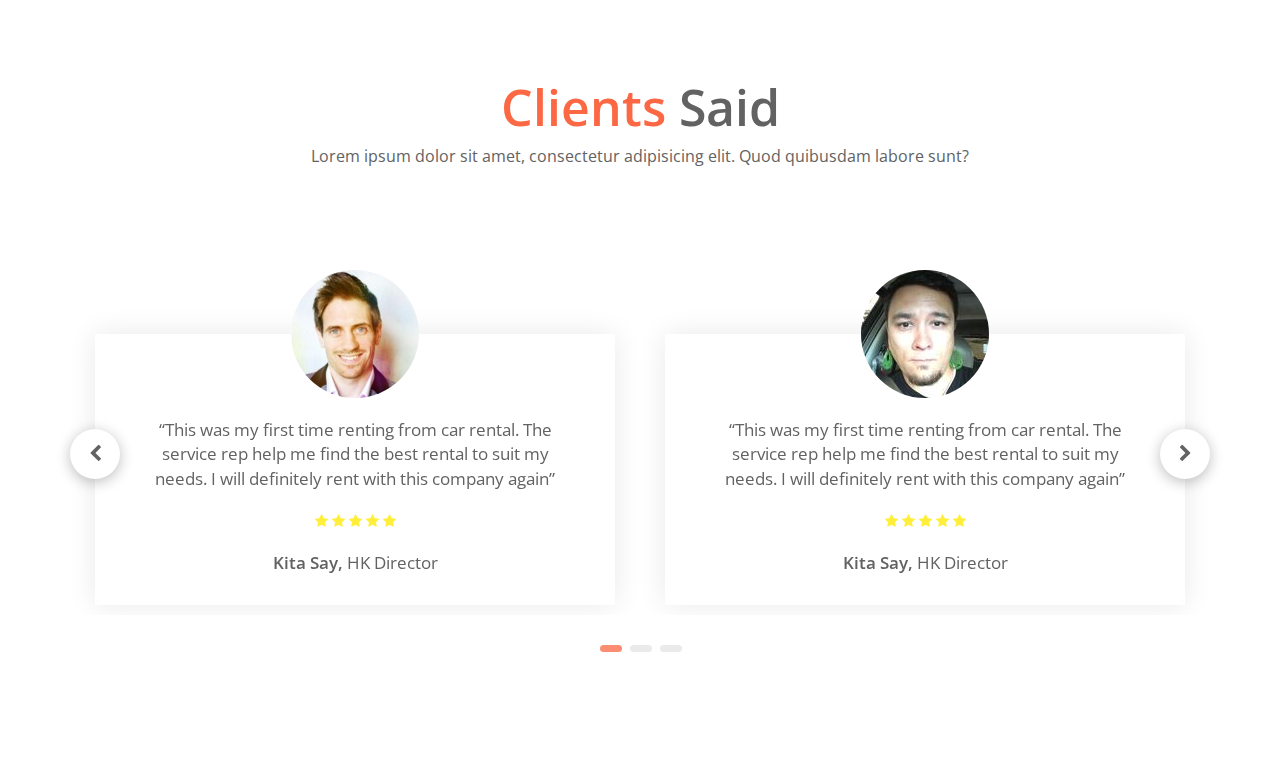
==== commit d8a28587: "slider" ====
--- a/index.html
+++ b/index.html
@@ -11,6 +11,8 @@
     <link href="css/bootstrap.min.css" rel="stylesheet">
     <link href="https://fonts.googleapis.com/css?family=Open+Sans:400,600,700,800" rel="stylesheet">
     <link rel="stylesheet" href="css/font-awesome.min.css">
+    <link rel="stylesheet" href="slick/slick.css">
+    <link rel="stylesheet" href="slick/slick-theme.css">
     <link rel="stylesheet" href="css/style.css">
     <!-- HTML5 shim and Respond.js for IE8 support of HTML5 elements and media queries -->
     <!-- WARNING: Respond.js doesn't work if you view the page via file:// -->
@@ -337,9 +339,127 @@
       </div>
     </section>
 
+    <section id="feedback">
+      <div class="container">
+        <div class="row">
+          <div class="col-lg-12 section-header text-center">
+            <h2><span>Clients</span> Said</h2>
+            <p> Lorem ipsum dolor sit amet, consectetur adipisicing elit. Quod quibusdam labore sunt?</p>
+          </div>
+        </div>
+        <div class="row">
+          <div class="col-lg-12">
+            <div class="feedback-slider">
+              <div class="feedback-slider-item text-center"> 
+                <div class="feedback-box">
+                  <img class="img-circle center-block feedback-img" src="img/feedback/1.jpg" alt="Make" >
+                  <div class="feedback-shadow">
+                    <p>“This was my first time renting from car rental. The service rep help me find the best rental to suit my needs. I will definitely rent with this company again”</p>
+                    <i class="fa fa-star"></i>
+                    <i class="fa fa-star"></i>
+                    <i class="fa fa-star"></i>
+                    <i class="fa fa-star"></i>
+                    <i class="fa fa-star"></i>
+                    <p><span>Kita Say,</span> HK Director</p>  
+                  </div>
+                </div>
+              </div>
+              <div class="feedback-slider-item text-center">
+                <div class="feedback-box">
+                  <img class="img-circle center-block feedback-img" src="img/feedback/2.jpg" alt="Make" >
+                  <div class="feedback-shadow">                  
+                    <p>“This was my first time renting from car rental. The service rep help me find the best rental to suit my needs. I will definitely rent with this company again”</p>
+                    <i class="fa fa-star"></i>
+                    <i class="fa fa-star"></i>
+                    <i class="fa fa-star"></i>
+                    <i class="fa fa-star"></i>
+                    <i class="fa fa-star"></i>
+                    <p><span>Kita Say,</span> HK Director</p>
+                  </div>
+                </div>
+              </div>
+              <div class="feedback-slider-item text-center">
+                <div class="feedback-box">
+                  <img class="img-circle center-block feedback-img" src="img/feedback/3.jpg" alt="Make" >
+                  <div class="feedback-shadow">
+                    <p>“This was my first time renting from car rental. The service rep help me find the best rental to suit my needs. I will definitely rent with this company again”</p>
+                    <i class="fa fa-star"></i>
+                    <i class="fa fa-star"></i>
+                    <i class="fa fa-star"></i>
+                    <i class="fa fa-star"></i>
+                    <i class="fa fa-star"></i>
+                    <p><span>Kita Say,</span> HK Director</p>
+                  </div>
+                </div>
+              </div>
+              <div class="feedback-slider-item text-center">
+                <div class="feedback-box">
+                  <img class="img-circle center-block feedback-img" src="img/feedback/4.jpg" alt="Make" >
+                  <div class="feedback-shadow">                  
+                    <p>“This was my first time renting from car rental. The service rep help me find the best rental to suit my needs. I will definitely rent with this company again”</p>
+                    <i class="fa fa-star"></i>
+                    <i class="fa fa-star"></i>
+                    <i class="fa fa-star"></i>
+                    <i class="fa fa-star"></i>
+                    <i class="fa fa-star"></i>
+                    <p><span>Kita Say,</span> HK Director</p>
+                  </div>
+                </div>
+              </div>
+              <div class="feedback-slider-item text-center">
+                <div class="feedback-box">
+                  <img class="img-circle center-block feedback-img" src="img/feedback/5.jpg" alt="Make" >
+                  <div class="feedback-shadow">                  
+                    <p>“This was my first time renting from car rental. The service rep help me find the best rental to suit my needs. I will definitely rent with this company again”</p>
+                    <i class="fa fa-star"></i>
+                    <i class="fa fa-star"></i>
+                    <i class="fa fa-star"></i>
+                    <i class="fa fa-star"></i>
+                    <i class="fa fa-star"></i>
+                    <p><span>Kita Say,</span> HK Director</p>
+                  </div>
+                </div>
+              </div>
+              <div class="feedback-slider-item text-center">
+                <div class="feedback-box">
+                  <img class="img-circle center-block feedback-img" src="img/feedback/6.jpg" alt="Make" >
+                  <div class="feedback-shadow">                  
+                    <p>“This was my first time renting from car rental. The service rep help me find the best rental to suit my needs. I will definitely rent with this company again”</p>
+                    <i class="fa fa-star"></i>
+                    <i class="fa fa-star"></i>
+                    <i class="fa fa-star"></i>
+                    <i class="fa fa-star"></i>
+                    <i class="fa fa-star"></i>
+                    <p><span>Kita Say,</span> HK Director</p>
+                  </div>
+                </div>
+              </div>
+            </div>
+          </div>
+        </div>
+      </div>
+    </section>
+
     <!-- jQuery (necessary for Bootstrap's JavaScript plugins) -->
     <script src="https://ajax.googleapis.com/ajax/libs/jquery/1.12.4/jquery.min.js"></script>
     <!-- Include all compiled plugins (below), or include individual files as needed -->
+    <script src="slick/slick.min.js"></script>
     <script src="js/bootstrap.min.js"></script>
+
+    <script>
+      $(document).ready(function(){
+        $('.feedback-slider').slick({
+            infinite: true,
+            slidesToShow: 2,
+            slidesToScroll: 2,
+            arrows: true,
+            prevArrow: '<i class="fa feedback-slider-arrows arrow-left fa-chevron-left"></i>',
+            nextArrow: '<i class="fa feedback-slider-arrows arrow-right fa-chevron-right"></i>',
+            dots: true
+
+        });
+      });
+    </script>
+
   </body>
 </html>--- a/css/style.css
+++ b/css/style.css
@@ -324,3 +324,81 @@
   font-family: 'Open Sans', sans-serif;
   font-weight: 600;
 }
+.feedback-box {
+  padding: 10px;
+  margin: 0px 15px;
+}
+.feedback-box p {
+  padding: 0px 30px;
+  margin-top: 20px;
+  margin-bottom: 20px;
+  font-size: 17px;
+}
+.feedback-box p span {
+  font-family: 'Open Sans', sans-serif;
+  font-weight: 600;
+}
+.feedback-box i.fa-star {
+  color: #ffef3b;
+}
+.feedback-img {
+  margin-bottom: -64px;
+}
+.feedback-shadow {
+  padding: 10px;
+  padding-top: 64px;
+  box-shadow: 0px 0px 27px 0px rgba(20, 20, 21, 0.09);
+}
+.feedback-slider-arrows {
+  position: absolute;
+  top: 50%;
+  height: 50px;
+  width: 50px;
+  -webkit-transform: translateY(-9px);
+  -ms-transform: translateY(-9px);
+  -o-transform: translateY(-9px);
+  transform: translateY(-9px);
+  font-size: 18px;
+  z-index: 99;
+  box-shadow: 0px 3px 14px 0px rgba(20, 20, 21, 0.28);
+  padding: 16px;
+  text-align: center;
+  -webkit-border-radius: 50%;
+  -moz-border-radius: 50%;
+  -ms-border-radius: 50%;
+  -o-border-radius: 50%;
+  border-radius: 50%;
+  background-color: #ffffff;
+}
+.feedback-slider-arrows:hover {
+  cursor: pointer;
+  background-color: #fc6744;
+  color: #ffffff;
+}
+.slick-active {
+  outline: none;
+}
+.arrow-left {
+  left: 0;
+}
+.arrow-right {
+  right: 0;
+}
+.slick-dots li button:before {
+  width: 22px;
+  height: 7px;
+  color: transparent;
+  background-color: #adadad;
+  -webkit-border-radius: 10px;
+  -moz-border-radius: 10px;
+  -ms-border-radius: 10px;
+  -o-border-radius: 10px;
+  border-radius: 10px;
+}
+.slick-dots li.slick-active button:before {
+  color: transparent;
+  background-color: #fc6744;
+}
+.slick-dots {
+  bottom: -50px;
+}
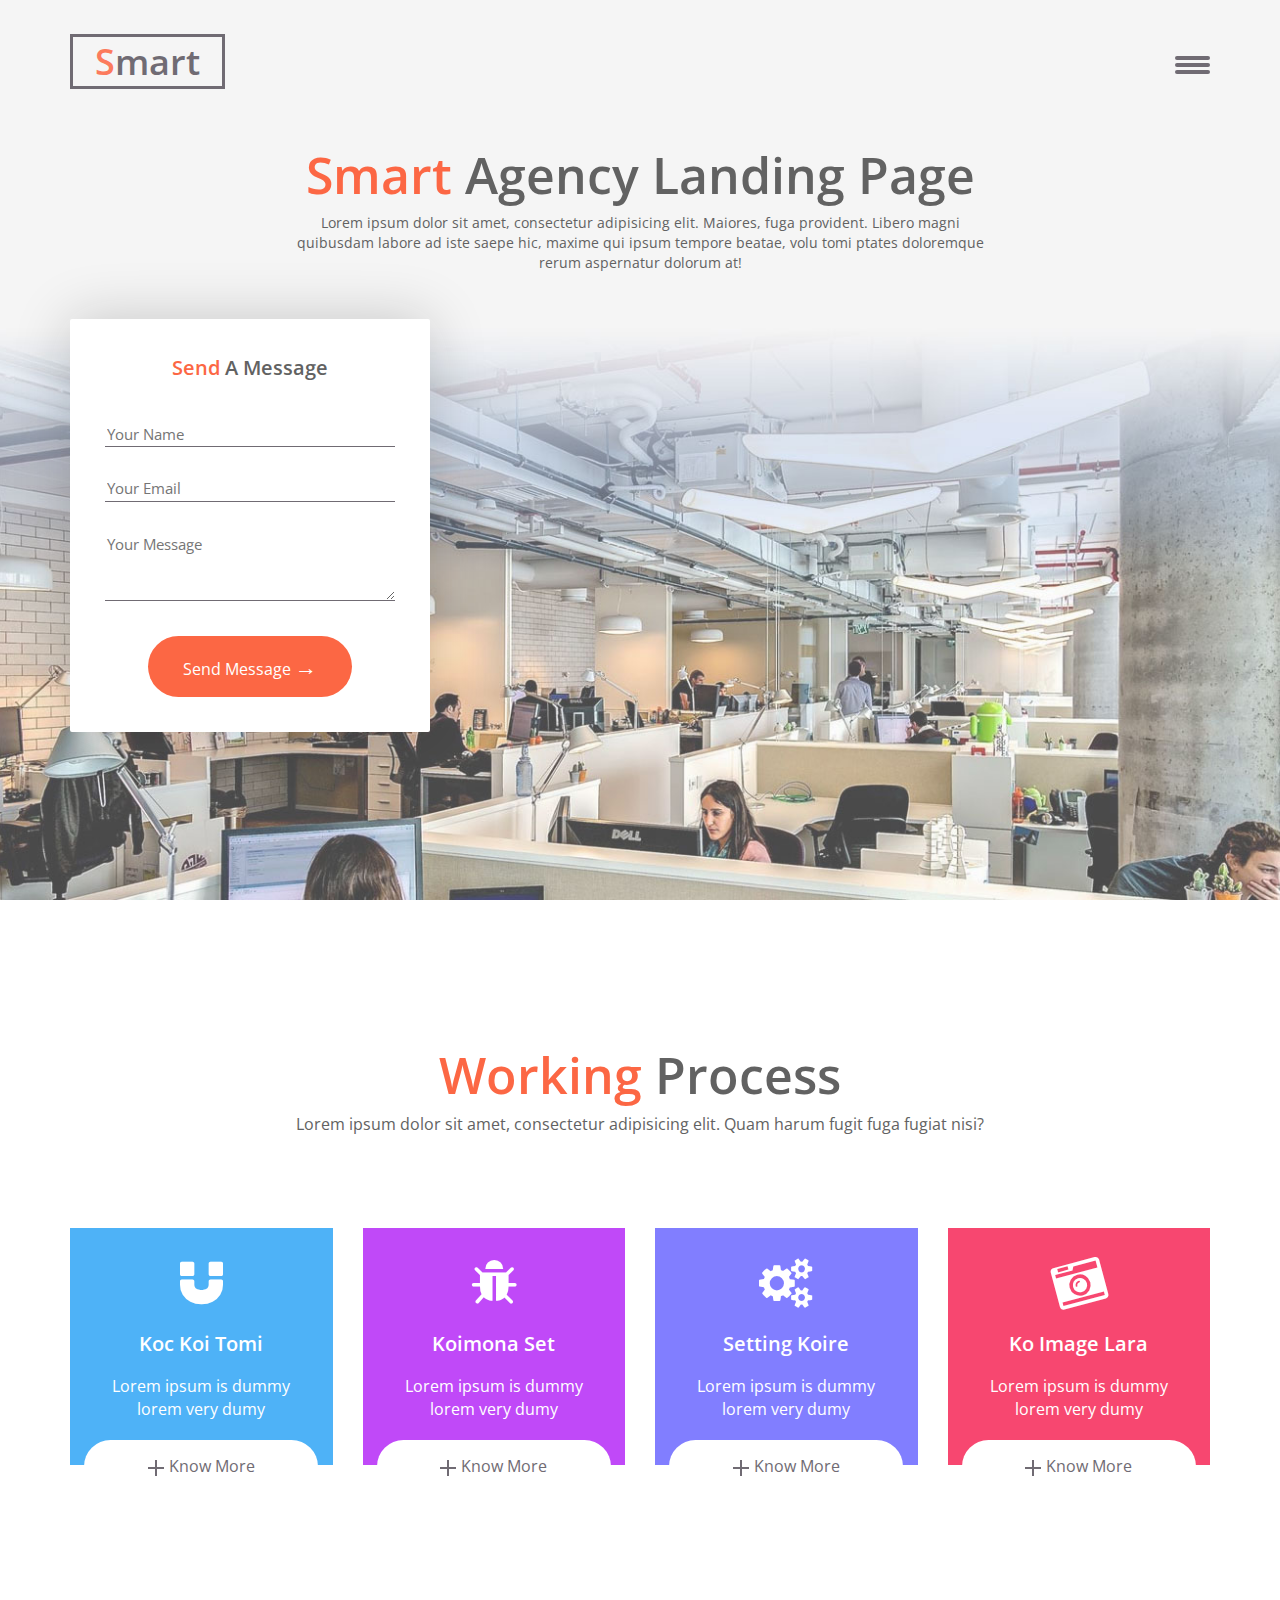
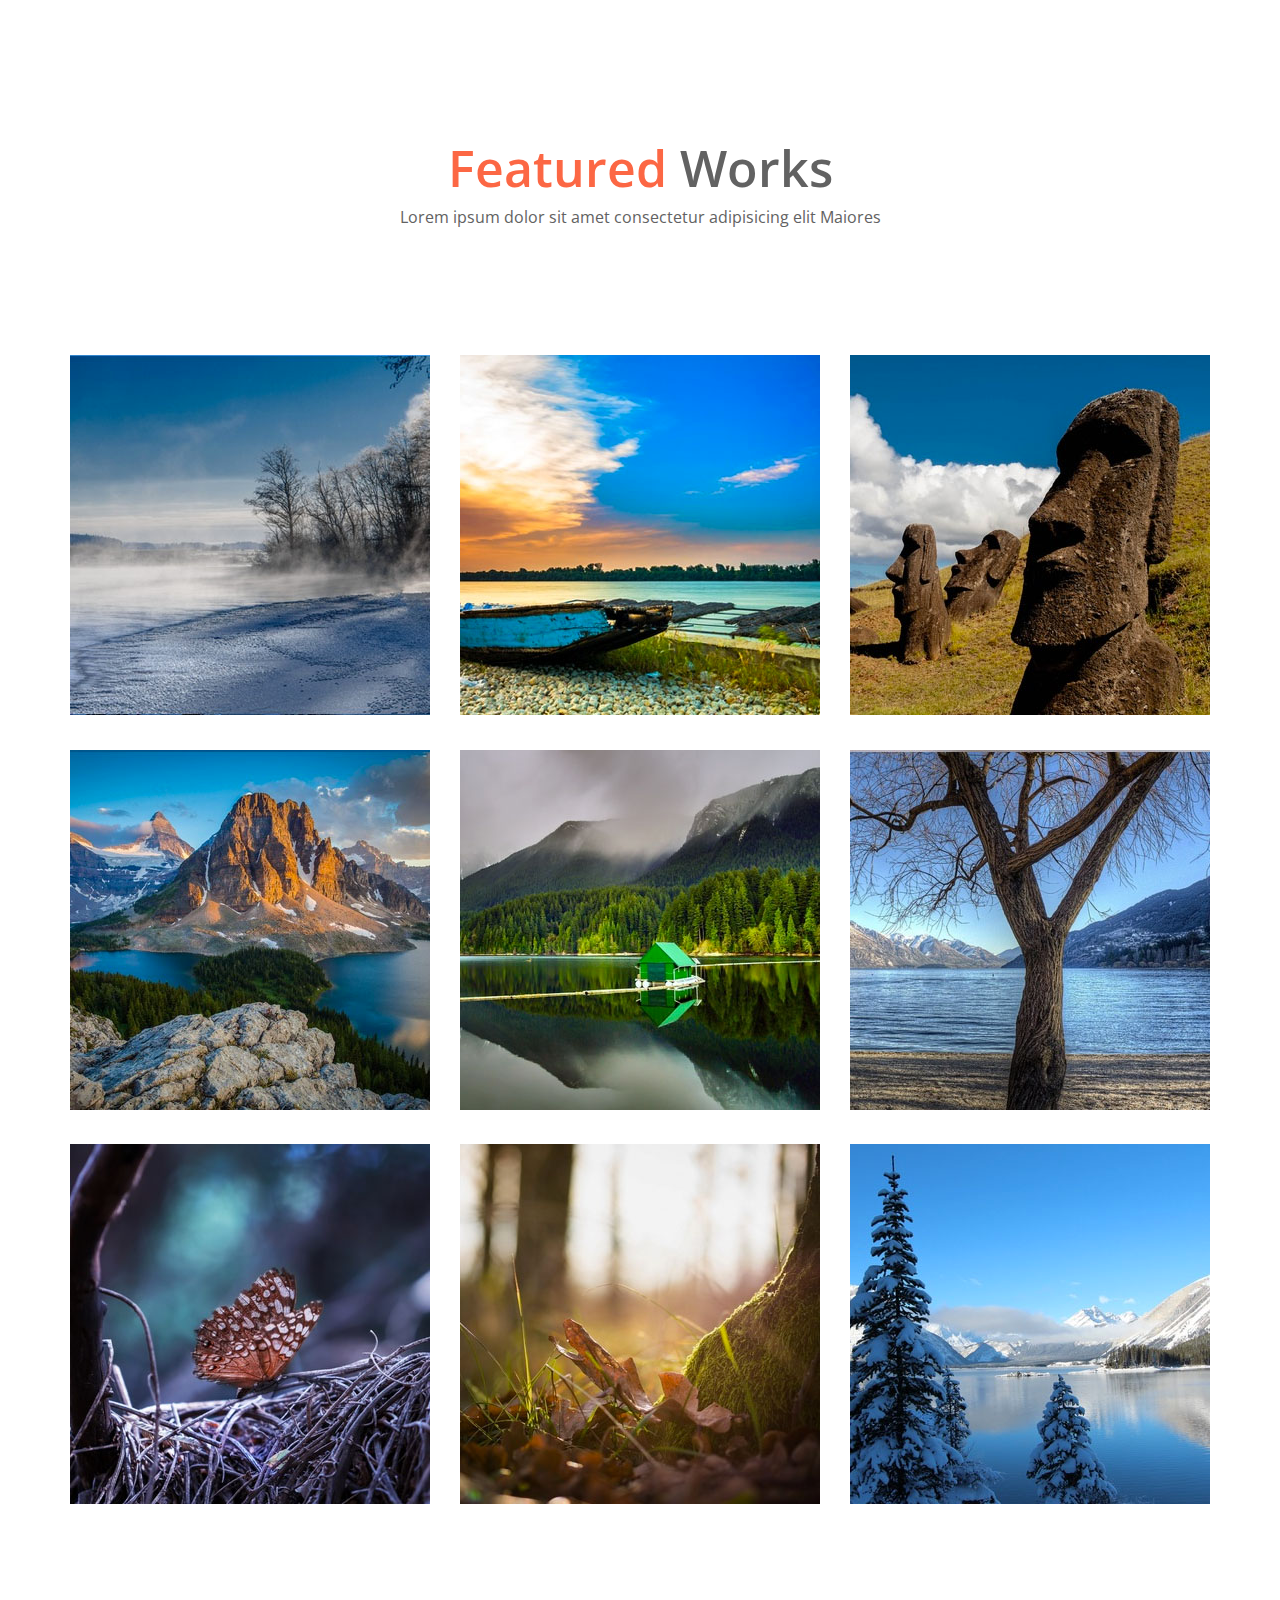
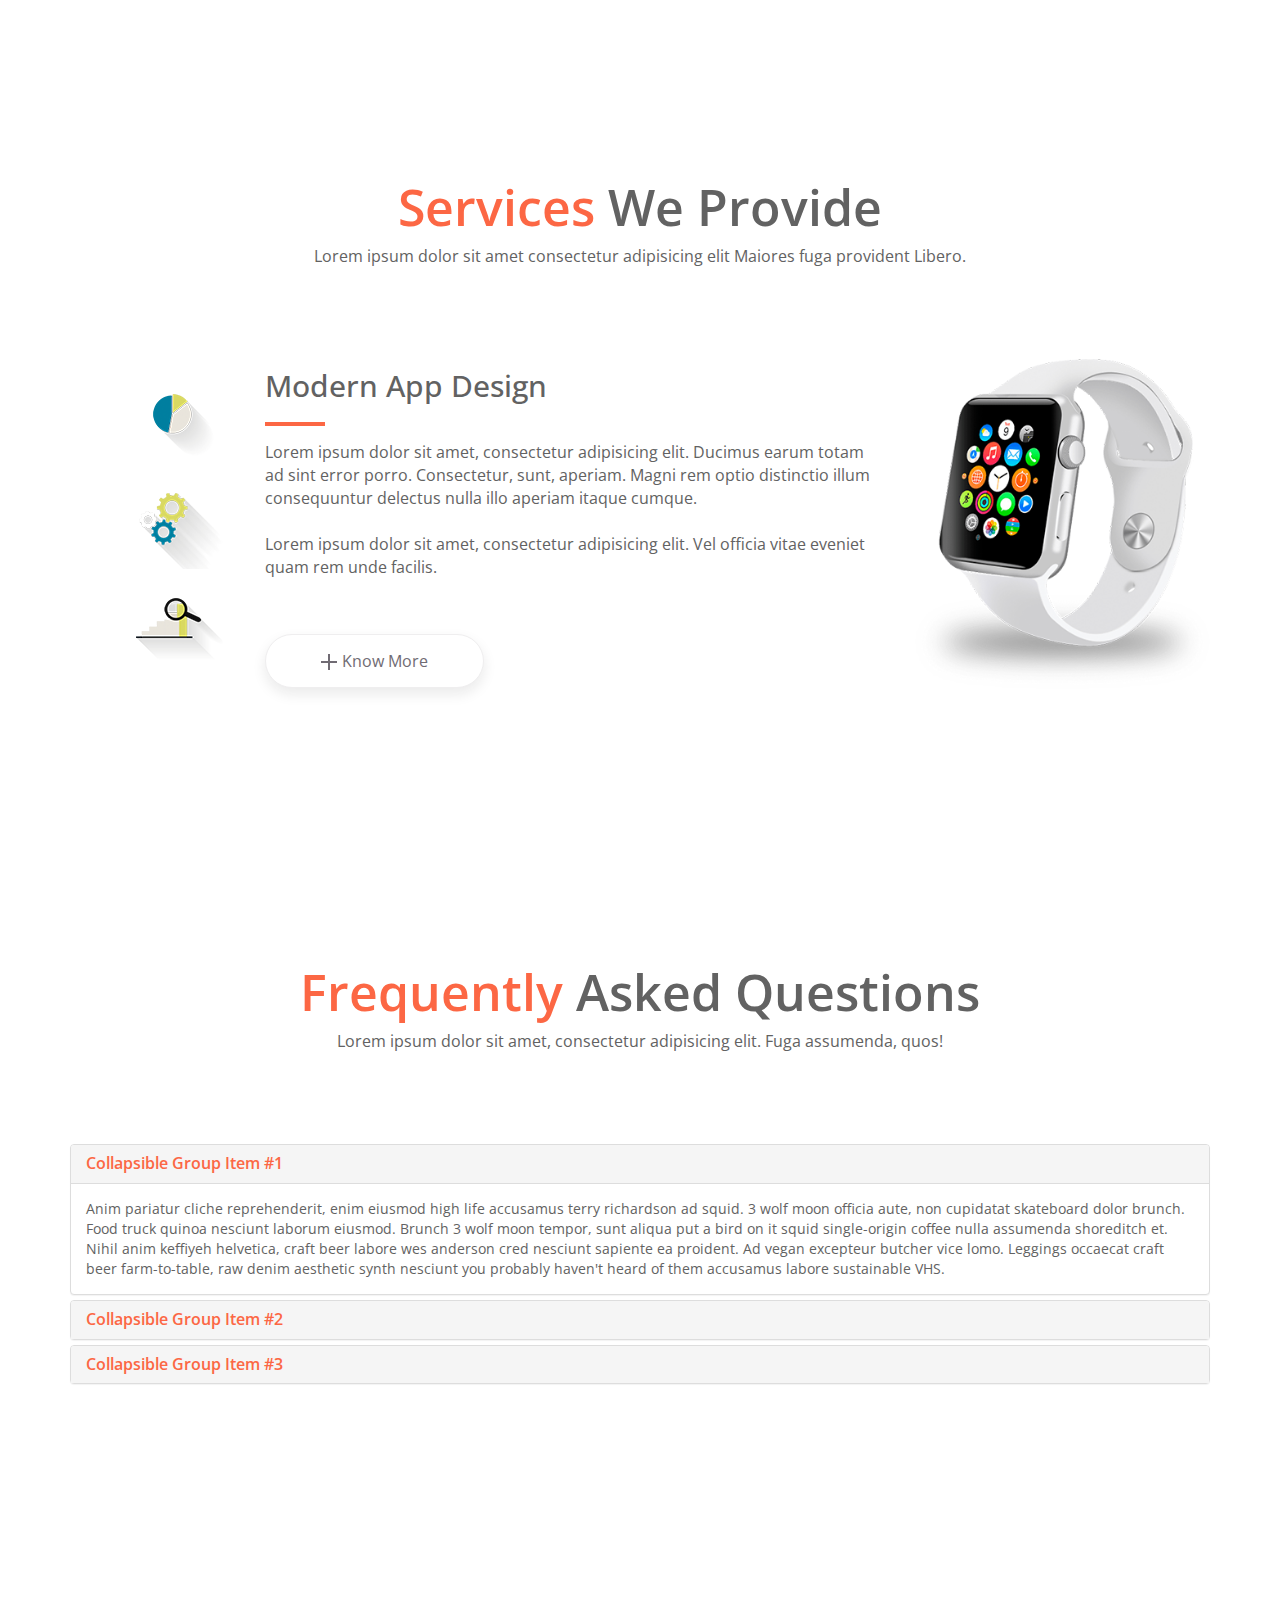
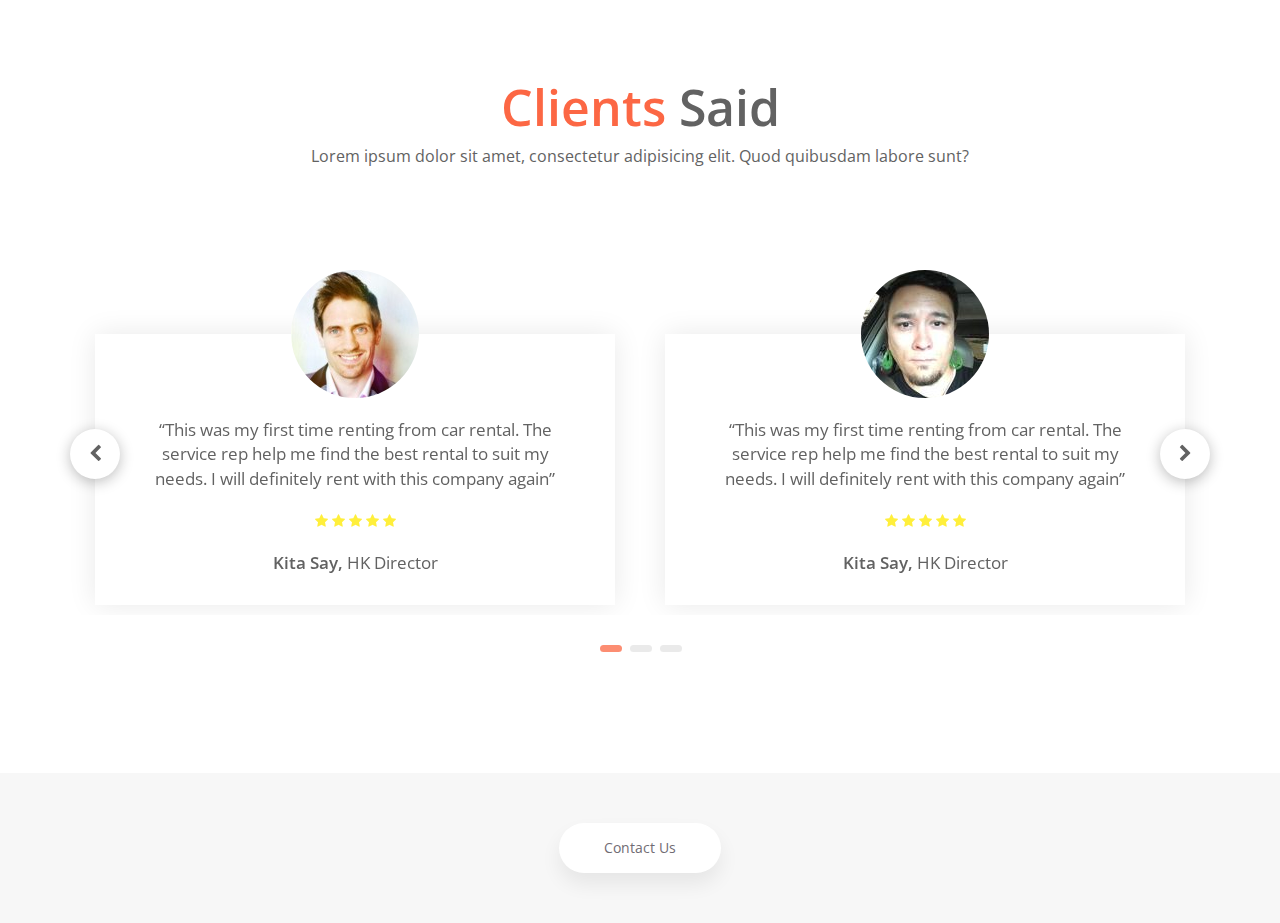
==== commit ef292b00: "modal" ====
--- a/index.html
+++ b/index.html
@@ -76,7 +76,7 @@
               <i class="fa fa-magnet"></i>
               <h4>Koc Koi Tomi</h4>
               <p>Lorem ipsum is dummy lorem very dumy</p>
-              <button class="process-btn"><span class="btn-plus"></span>Know More</button>
+              <button class="process-btn" data-toggle="modal" data-target="#modal-know"><span class="btn-plus"></span>Know More</button>
             </div>
           </div>
           <div class="col-lg-3">
@@ -84,7 +84,7 @@
               <i class="fa fa-bug"></i>
               <h4>Koimona Set</h4>
               <p>Lorem ipsum is dummy lorem very dumy</p>
-              <button class="process-btn"><span class="btn-plus"></span>Know More</button>
+              <button class="process-btn" data-toggle="modal" data-target="#modal-know"><span class="btn-plus"></span>Know More</button>
             </div>
           </div>
           <div class="col-lg-3">
@@ -92,7 +92,7 @@
               <i class="fa fa-cogs"></i>
               <h4>Setting Koire</h4>
               <p>Lorem ipsum is dummy lorem very dumy</p>
-              <button class="process-btn"><span class="btn-plus"></span>Know More</button>
+              <button class="process-btn" data-toggle="modal" data-target="#modal-know"><span class="btn-plus"></span>Know More</button>
             </div>
           </div>
           <div class="col-lg-3">
@@ -100,7 +100,7 @@
               <i class="fa fa-camera-retro"></i>
               <h4>Ko Image Lara</h4>
               <p>Lorem ipsum is dummy lorem very dumy</p>
-              <button class="process-btn"><span class="btn-plus"></span>Know More</button>
+              <button class="process-btn" data-toggle="modal" data-target="#modal-know"><span class="btn-plus"></span>Know More</button>
             </div>
           </div>
         </div>
@@ -439,6 +439,53 @@
         </div>
       </div>
     </section>
+
+    <footer id="footer">
+      <div class="container">
+        <div class="row">
+          <div class="col-lg-12 text-center">
+            <button class="footer-btn" data-toggle="modal" data-target="#modal-1">Contact Us</button>
+          </div>
+        </div>
+      </div>
+    </footer>
+
+
+
+    <!-- modal -->
+    <!-- modal-1 -->
+    <div class="modal fade" id="modal-1" tabindex="-1" role="dialog">
+      <div class="modal-dialog" role="document">
+        <div class="modal-content">
+          <div class="modal-header">
+            <button type="button" class="close" data-dismiss="modal" aria-label="Close"><span aria-hidden="true">&times;</span></button>
+            <h4 class="modal-title">Контакты</h4>
+          </div>
+          <div class="modal-body">
+            <p>One fine body&hellip;</p>
+          </div>
+          <div class="modal-footer">
+            <button type="button" class="btn btn-default" data-dismiss="modal">Закрыть</button>
+            <button type="button" class="btn btn-primary">Отправить</button>
+          </div>
+        </div><!-- /.modal-content -->
+      </div><!-- /.modal-dialog -->
+    </div><!-- /.modal -->
+
+    <!-- modal-know-modal -->
+    <div class="modal fade" id="modal-know" tabindex="-1" role="dialog">
+      <div class="modal-dialog" role="document">
+        <div class="modal-content">
+          <div class="modal-header">
+            <button type="button" class="close" data-dismiss="modal" aria-label="Close"><span aria-hidden="true">&times;</span></button>
+            <h4 class="modal-title">Подробная информация</h4>
+          </div>
+          <div class="modal-body">
+            <p>One fine body&hellip;</p>
+          </div>
+        </div><!-- /.modal-content -->
+      </div><!-- /.modal-dialog -->
+    </div><!-- /.modal -->
 
     <!-- jQuery (necessary for Bootstrap's JavaScript plugins) -->
     <script src="https://ajax.googleapis.com/ajax/libs/jquery/1.12.4/jquery.min.js"></script>
--- a/css/style.css
+++ b/css/style.css
@@ -402,3 +402,19 @@
 .slick-dots {
   bottom: -50px;
 }
+footer {
+  padding: 50px 0px;
+  background-color: #f7f7f7;
+}
+.footer-btn {
+  background-color: #ffffff;
+  box-shadow: 0px 11px 20px 0px rgba(20, 20, 21, 0.07);
+  border: none;
+  color: #706b73;
+  padding: 15px 45px;
+  -webkit-border-radius: 50px;
+  -moz-border-radius: 50px;
+  -ms-border-radius: 50px;
+  -o-border-radius: 50px;
+  border-radius: 50px;
+}
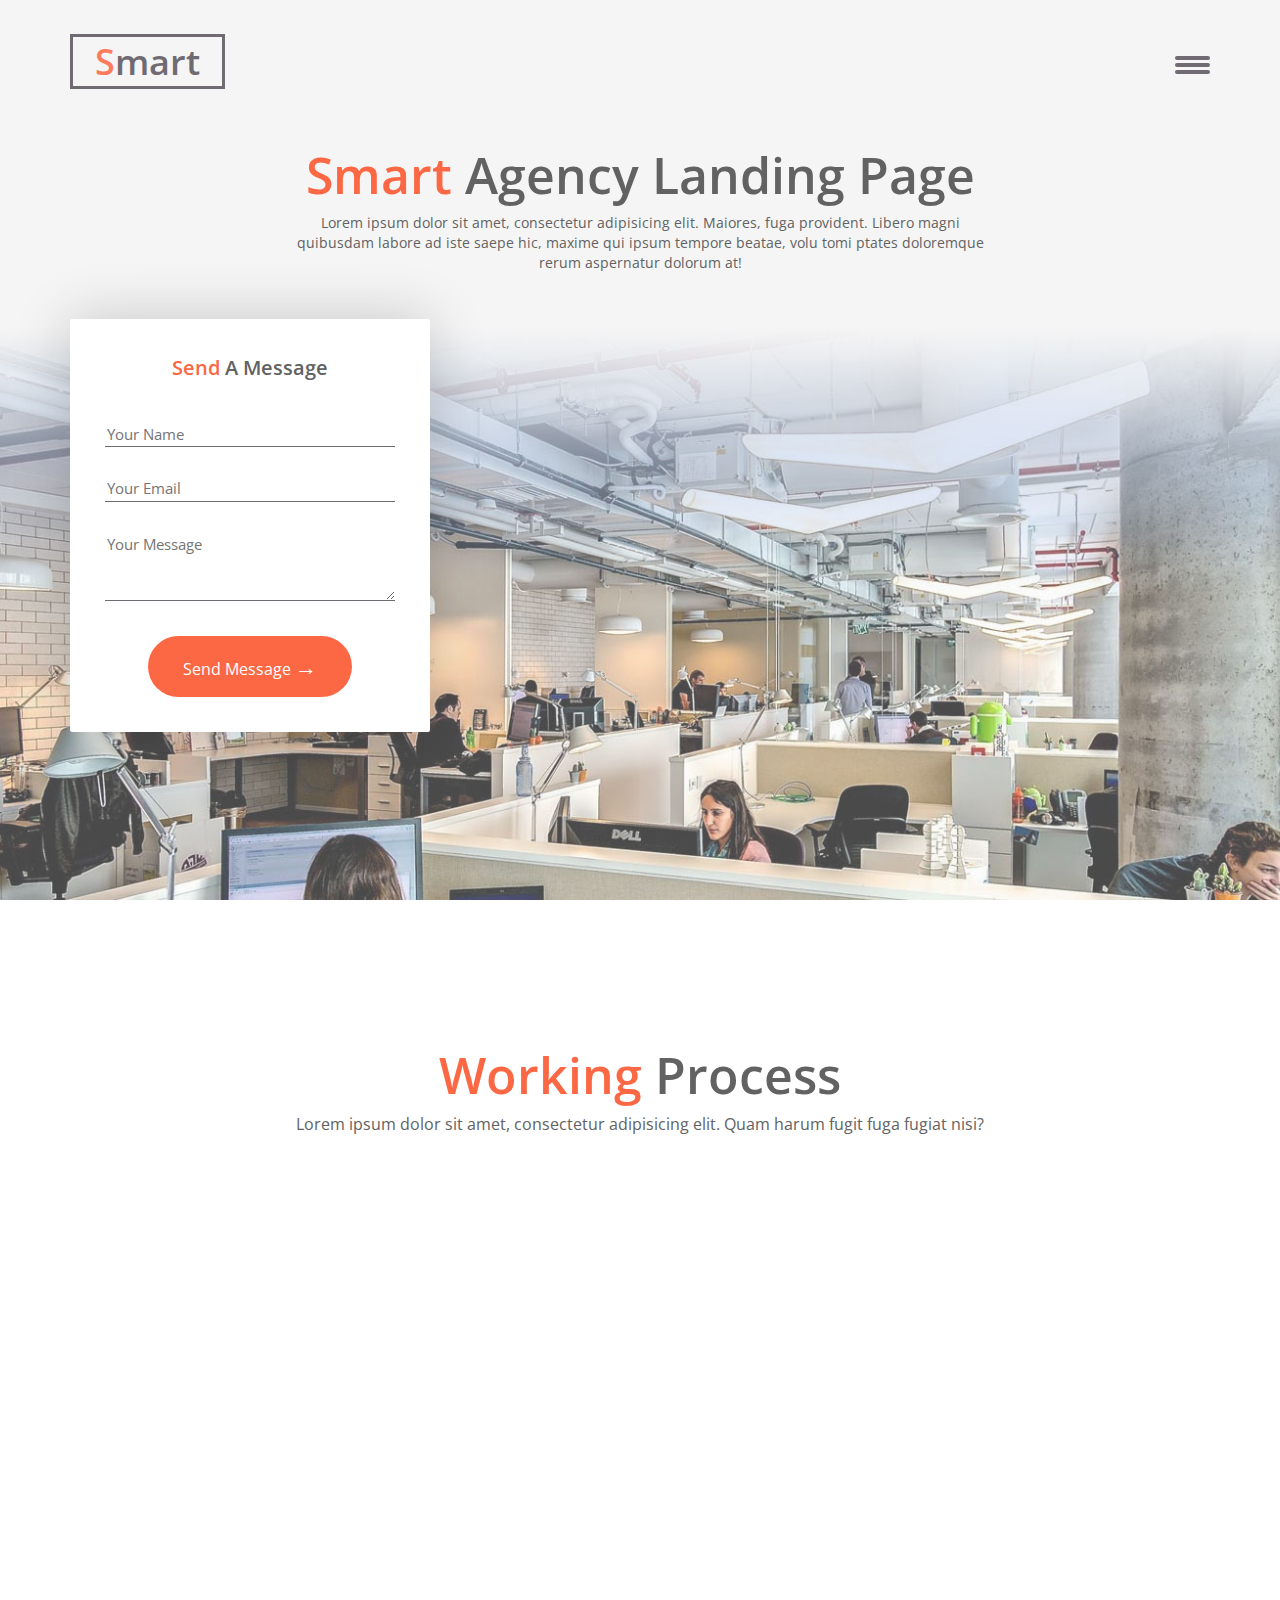
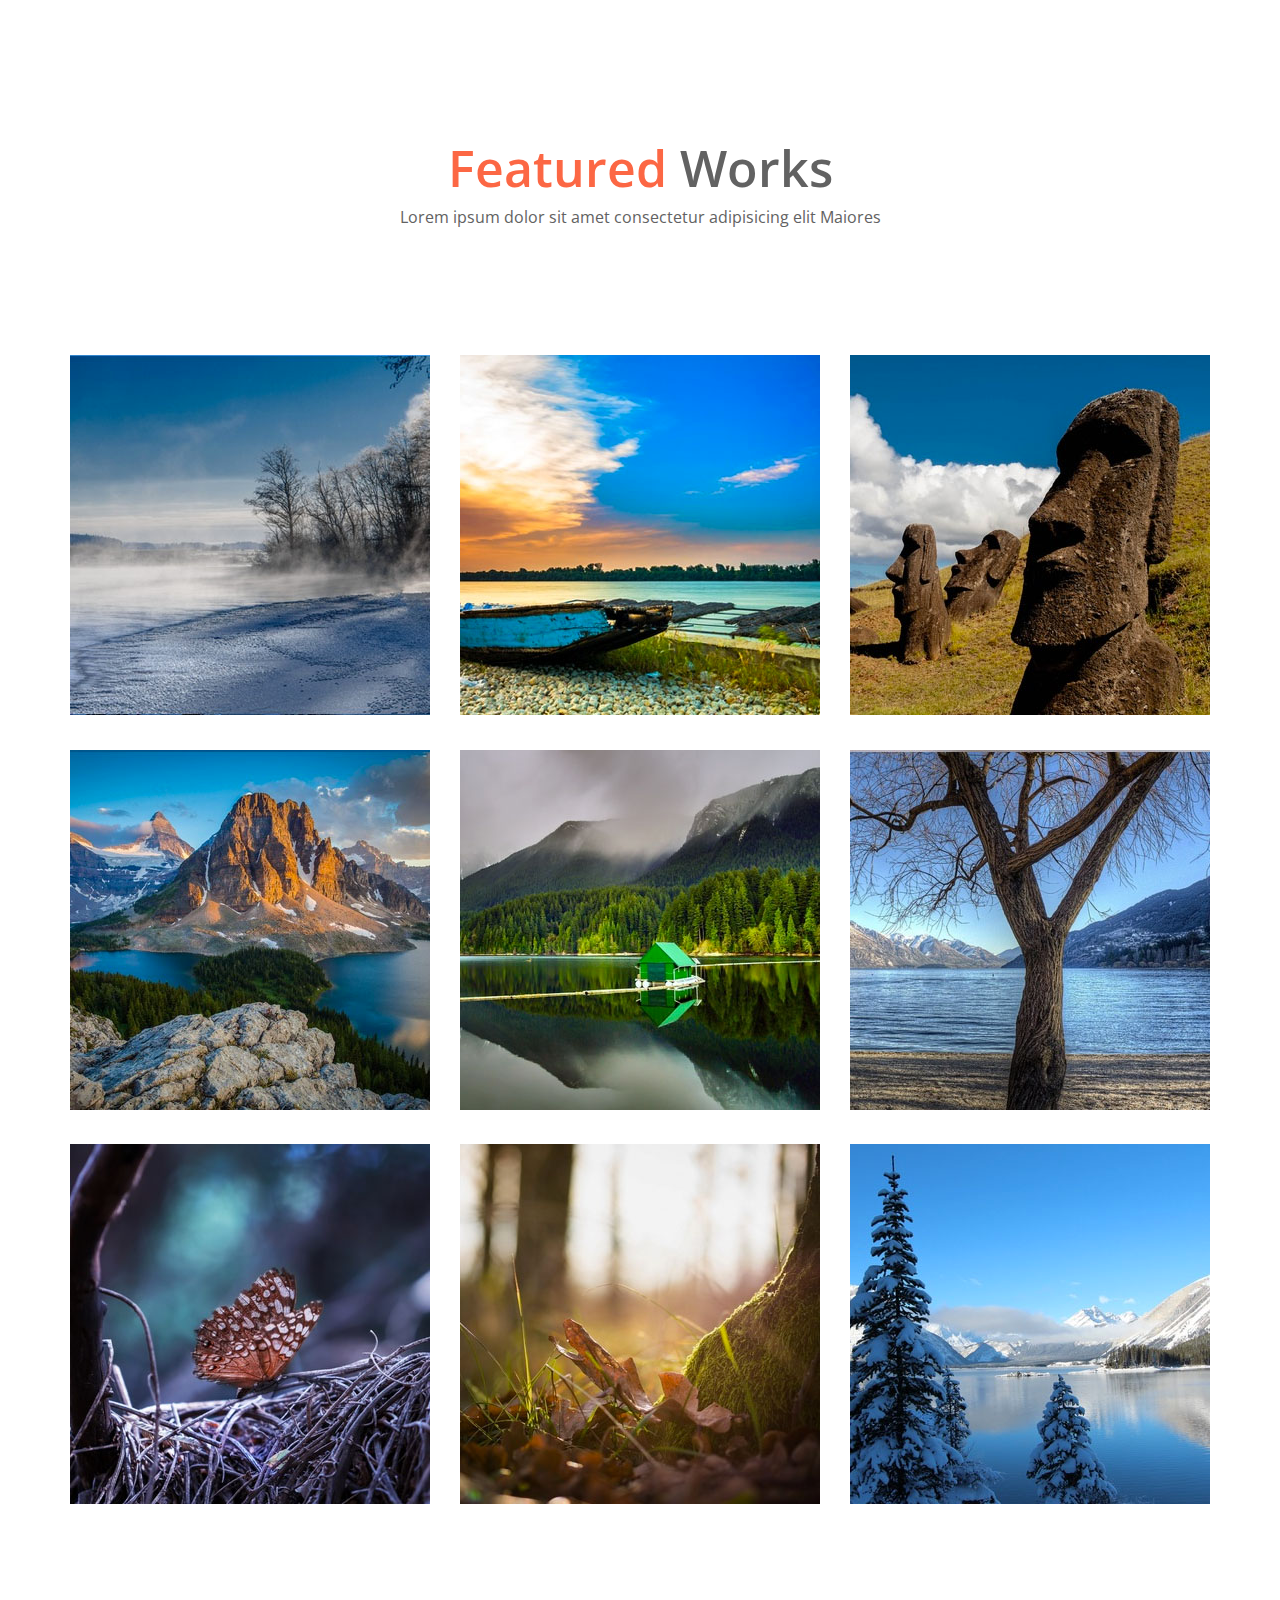
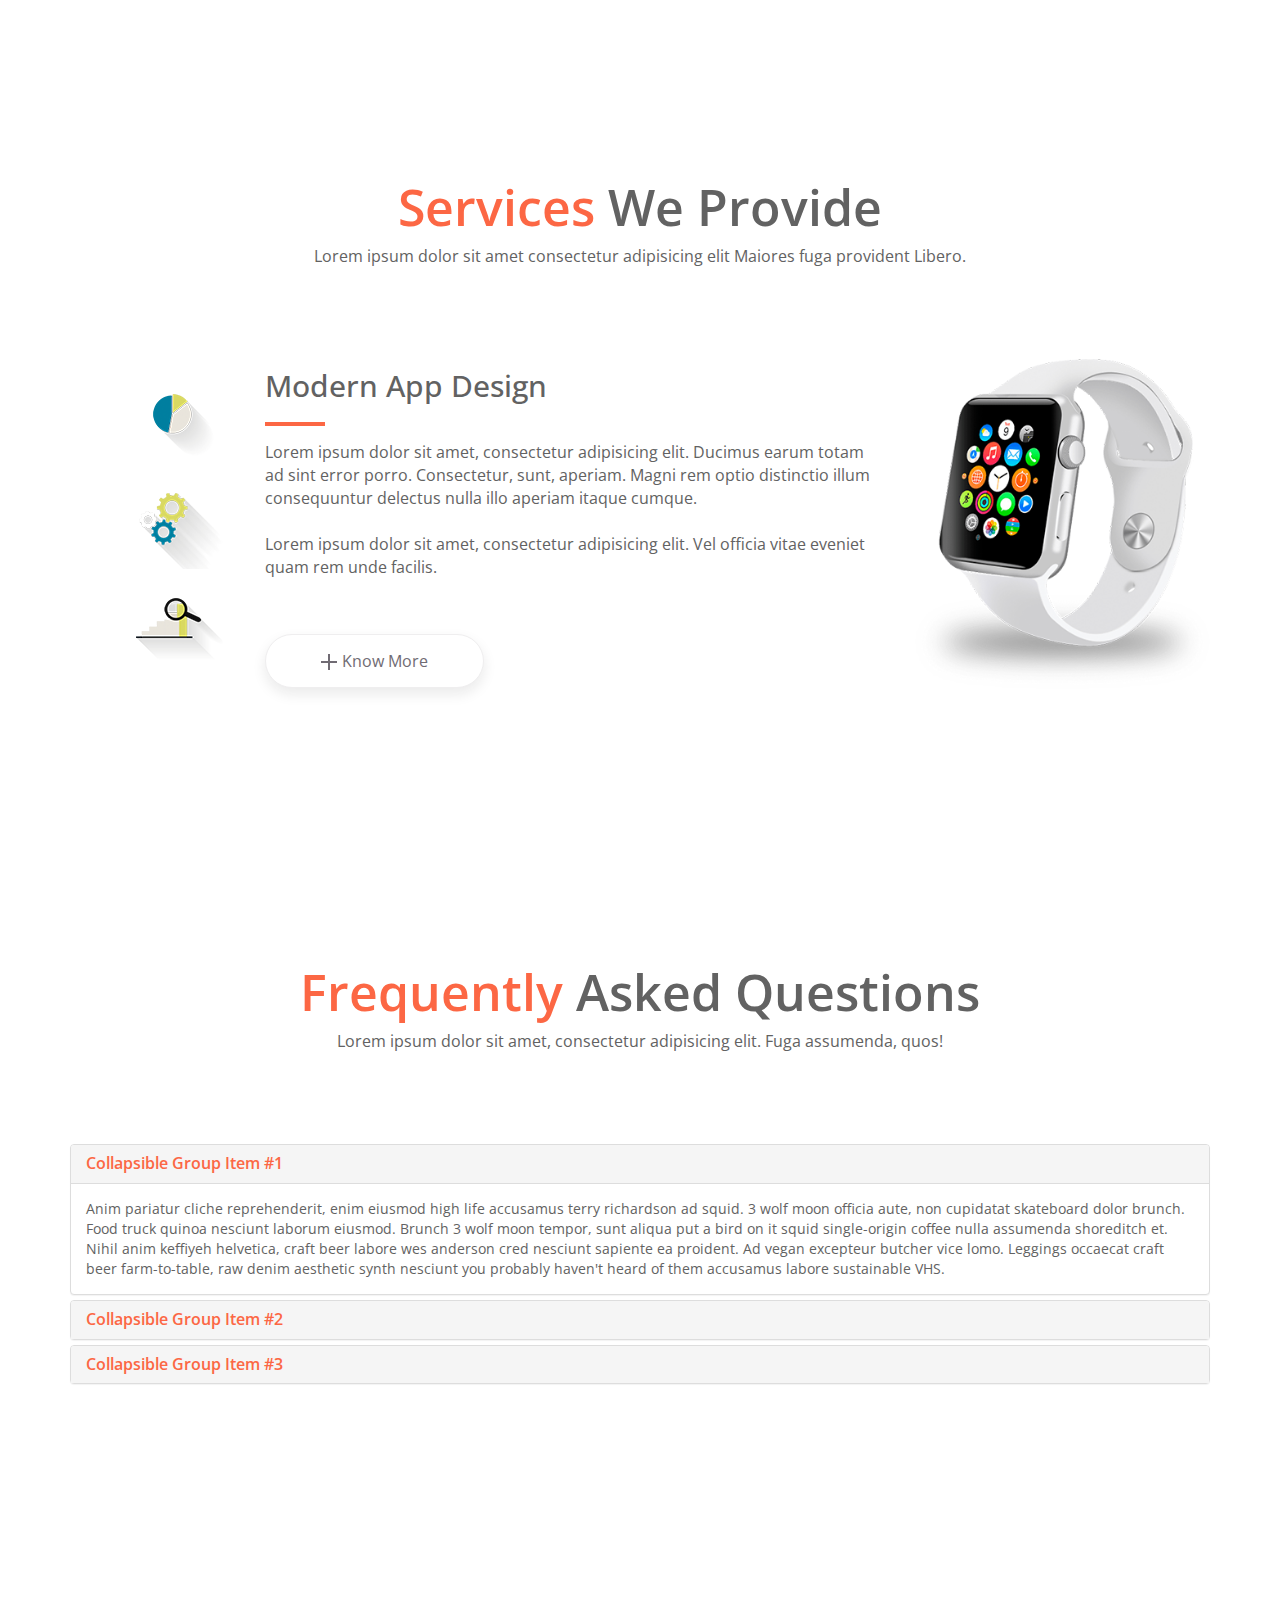
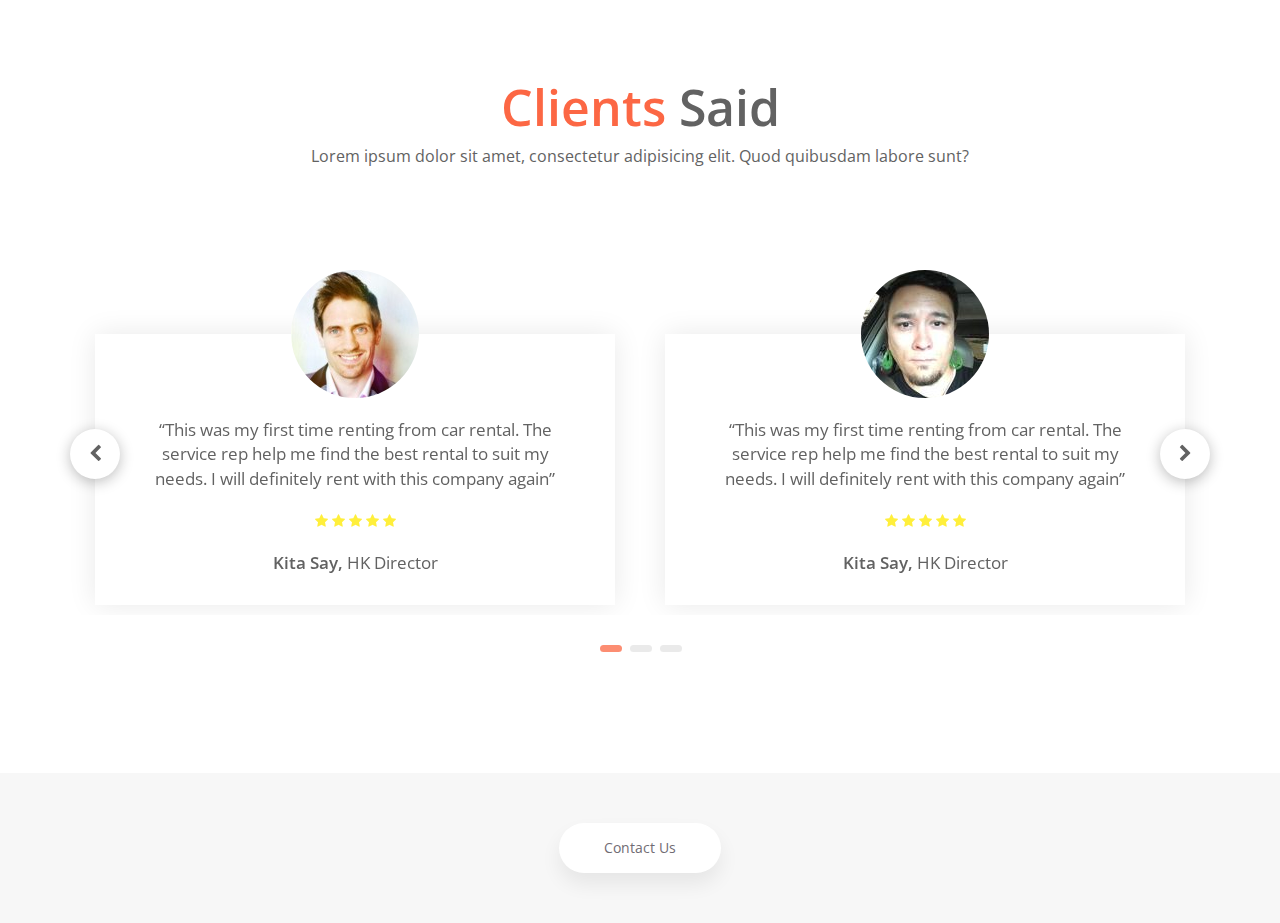
==== commit ec0158d9: "animate" ====
--- a/index.html
+++ b/index.html
@@ -11,6 +11,7 @@
     <link href="css/bootstrap.min.css" rel="stylesheet">
     <link href="https://fonts.googleapis.com/css?family=Open+Sans:400,600,700,800" rel="stylesheet">
     <link rel="stylesheet" href="css/font-awesome.min.css">
+    <link rel="stylesheet" href="css/animate.css">
     <link rel="stylesheet" href="slick/slick.css">
     <link rel="stylesheet" href="slick/slick-theme.css">
     <link rel="stylesheet" href="css/style.css">
@@ -72,7 +73,7 @@
         </div>
         <div class="row">
           <div class="col-lg-3">
-            <div class="process-box box-tomi">
+            <div class="process-box box-tomi wow bounceInUp" data-wow-delay="0s">
               <i class="fa fa-magnet"></i>
               <h4>Koc Koi Tomi</h4>
               <p>Lorem ipsum is dummy lorem very dumy</p>
@@ -80,7 +81,7 @@
             </div>
           </div>
           <div class="col-lg-3">
-            <div class="process-box box-koimona">
+            <div class="process-box box-koimona wow bounceInUp" data-wow-delay="0.5s">
               <i class="fa fa-bug"></i>
               <h4>Koimona Set</h4>
               <p>Lorem ipsum is dummy lorem very dumy</p>
@@ -88,7 +89,7 @@
             </div>
           </div>
           <div class="col-lg-3">
-            <div class="process-box box-koire">
+            <div class="process-box box-koire wow bounceInUp" data-wow-delay="1s">
               <i class="fa fa-cogs"></i>
               <h4>Setting Koire</h4>
               <p>Lorem ipsum is dummy lorem very dumy</p>
@@ -96,7 +97,7 @@
             </div>
           </div>
           <div class="col-lg-3">
-            <div class="process-box box-lara">
+            <div class="process-box box-lara wow bounceInUp" data-wow-delay="1.5s">
               <i class="fa fa-camera-retro"></i>
               <h4>Ko Image Lara</h4>
               <p>Lorem ipsum is dummy lorem very dumy</p>
@@ -492,7 +493,11 @@
     <!-- Include all compiled plugins (below), or include individual files as needed -->
     <script src="slick/slick.min.js"></script>
     <script src="js/bootstrap.min.js"></script>
-
+    <script src="js/wow.min.js"></script>
+
+    <script>
+      new WOW().init();
+    </script>
     <script>
       $(document).ready(function(){
         $('.feedback-slider').slick({
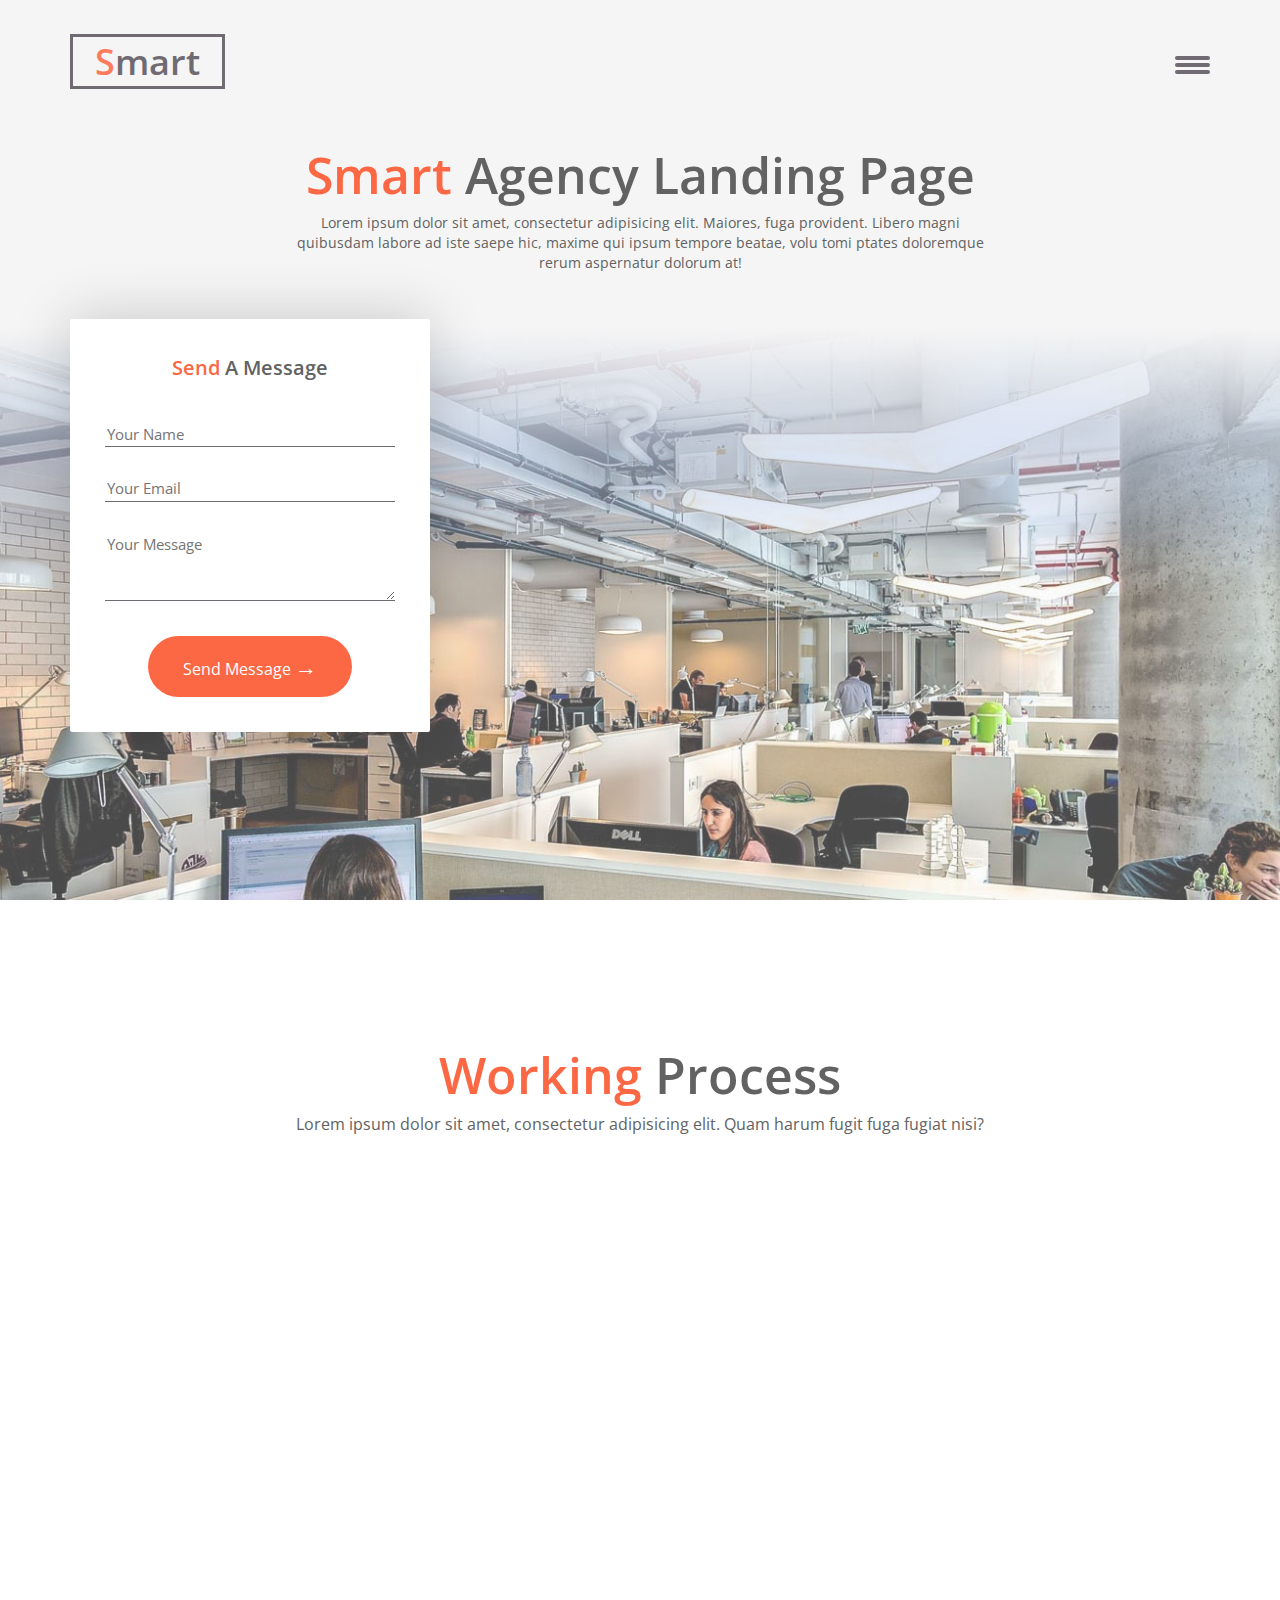
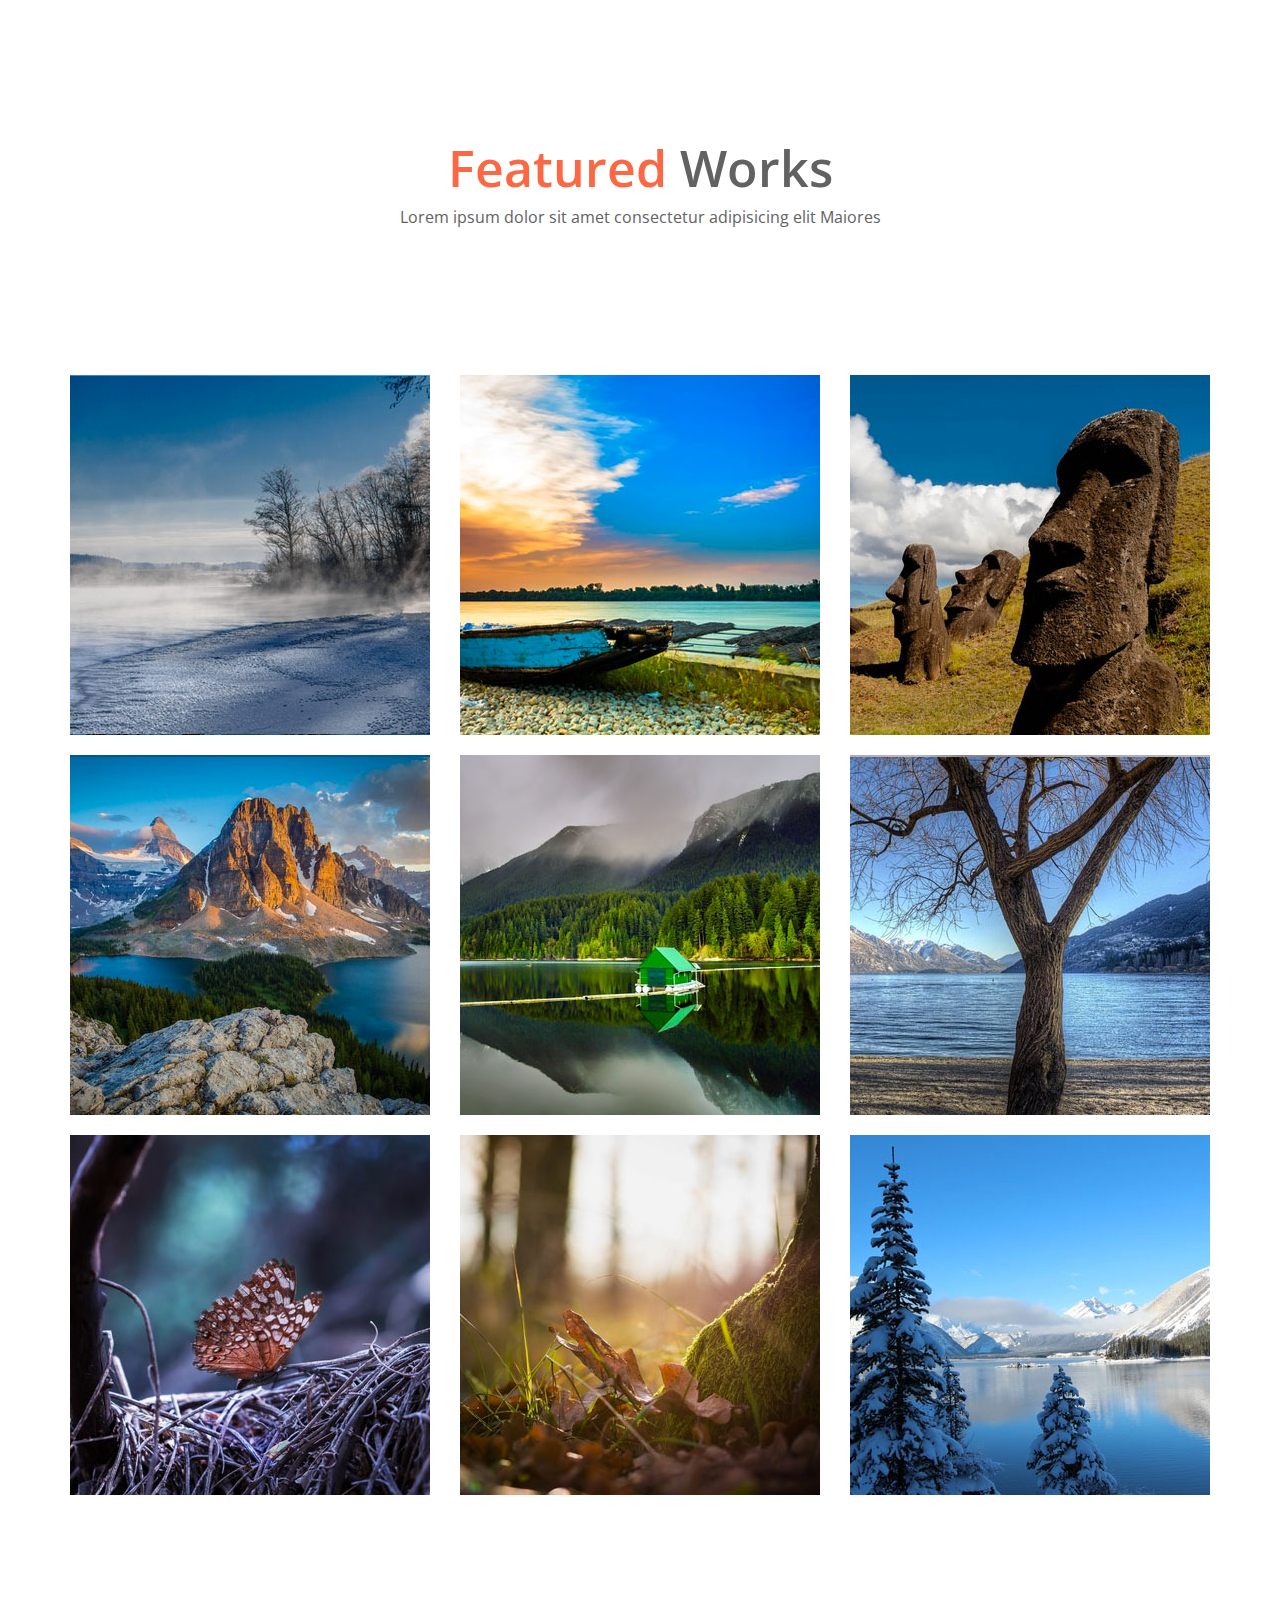
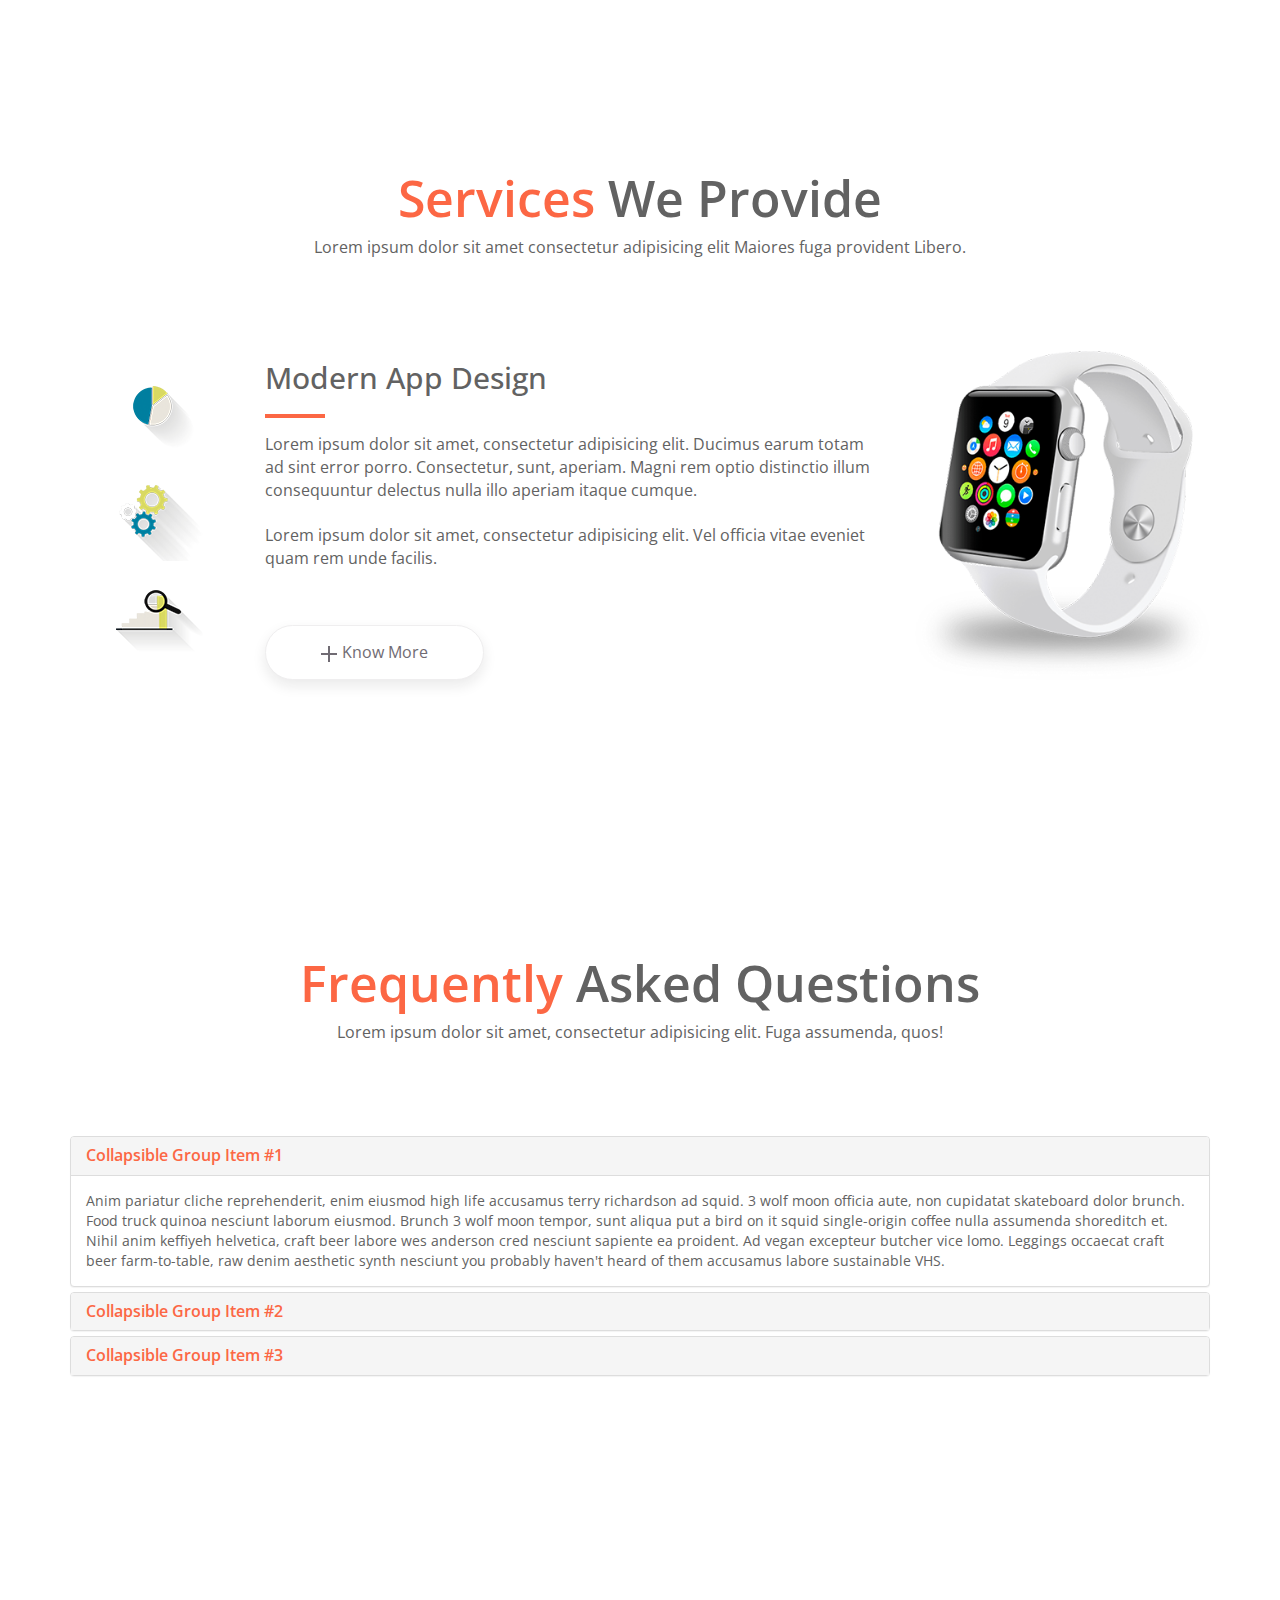
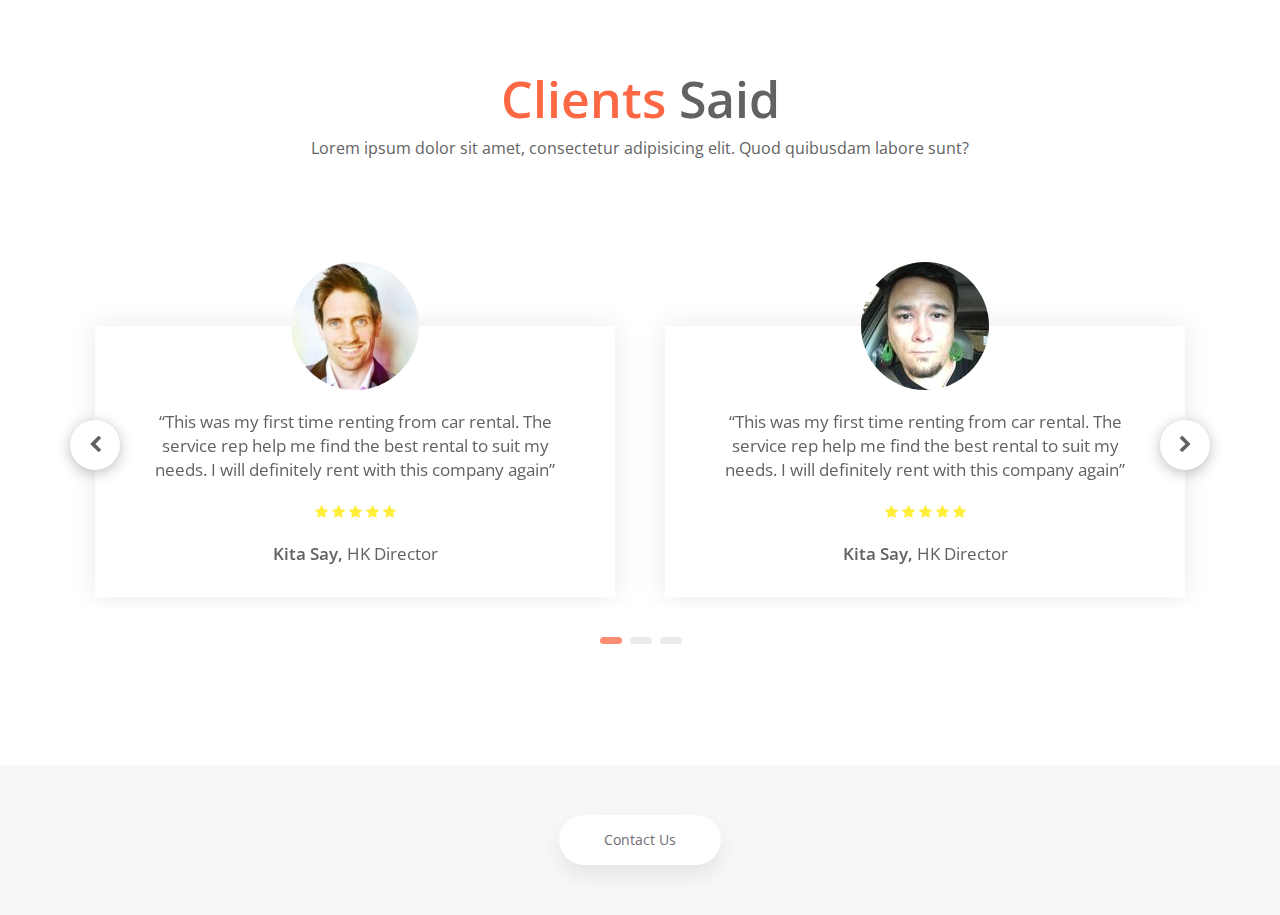
==== commit 17f1c7ce: "adaptiv" ====
--- a/index.html
+++ b/index.html
@@ -26,12 +26,12 @@
     <header>
       <div class="container">
         <div class="row main-head">
-          <div class="col-lg-6 main-logo">
+          <div class="col-xs-6 main-logo">
             <div class="main-logo-border">
               <p>Smart</p>
             </div>
           </div>
-          <div class="col-lg-6 main-nav">
+          <div class="col-xs-6 main-nav">
             <a href="#" class="main-nav-bar">
               <div class="main-nav-btn">
                 <span></span>
@@ -48,7 +48,7 @@
           </div>
         </div>
         <div class="row">
-          <div class="col-lg-4">
+          <div class="col-lg-4 col-lg-offset-0 col-md-4 col-md-offset-4 col-sm-8 col-sm-offset-2">
             <div class="main-form">
               <form action="#">
                 <p class="main-form-header"><span>Send</span> A Message</p>
@@ -72,7 +72,7 @@
           </div>
         </div>
         <div class="row">
-          <div class="col-lg-3">
+          <div class="col-md-3 col-sm-6 col-xs-12">
             <div class="process-box box-tomi wow bounceInUp" data-wow-delay="0s">
               <i class="fa fa-magnet"></i>
               <h4>Koc Koi Tomi</h4>
@@ -80,7 +80,7 @@
               <button class="process-btn" data-toggle="modal" data-target="#modal-know"><span class="btn-plus"></span>Know More</button>
             </div>
           </div>
-          <div class="col-lg-3">
+          <div class="col-md-3 col-sm-6 col-xs-12">
             <div class="process-box box-koimona wow bounceInUp" data-wow-delay="0.5s">
               <i class="fa fa-bug"></i>
               <h4>Koimona Set</h4>
@@ -88,7 +88,7 @@
               <button class="process-btn" data-toggle="modal" data-target="#modal-know"><span class="btn-plus"></span>Know More</button>
             </div>
           </div>
-          <div class="col-lg-3">
+          <div class="col-md-3 col-sm-6 col-xs-12">
             <div class="process-box box-koire wow bounceInUp" data-wow-delay="1s">
               <i class="fa fa-cogs"></i>
               <h4>Setting Koire</h4>
@@ -96,7 +96,7 @@
               <button class="process-btn" data-toggle="modal" data-target="#modal-know"><span class="btn-plus"></span>Know More</button>
             </div>
           </div>
-          <div class="col-lg-3">
+          <div class="col-md-3 col-sm-6 col-xs-12">
             <div class="process-box box-lara wow bounceInUp" data-wow-delay="1.5s">
               <i class="fa fa-camera-retro"></i>
               <h4>Ko Image Lara</h4>
@@ -110,13 +110,13 @@
     <section id="works">
       <div class="container">
         <div class="row">
-          <div class="col-lg-12 section-header text-center">
+          <div class="col-xs-12 section-header text-center">
             <h2><span>Featured</span> Works</h2>
             <p>Lorem ipsum dolor sit amet consectetur adipisicing elit Maiores</p>
           </div>
         </div>
         <div class="row works-row">
-          <div class="col-lg-4">
+          <div class="col-md-4 col-sm-6 col-sx-12">
             <div class="works-box">
               <img src="img/works/work-1.jpg" alt="Описание">
               <div class="sugnature">
@@ -127,7 +127,7 @@
               </div>
             </div>
           </div>
-          <div class="col-lg-4">
+          <div class="col-md-4 col-sm-6 col-sx-12">
             <div class="works-box">
               <img src="img/works/work-2.jpg" alt="Описание">
               <div class="sugnature">
@@ -138,7 +138,7 @@
               </div>
             </div>
           </div>
-          <div class="col-lg-4">
+          <div class="col-md-4 col-sm-6 col-sx-12">
             <div class="works-box">
               <img src="img/works/work-3.jpg" alt="Описание">
               <div class="sugnature">
@@ -149,9 +149,7 @@
               </div>
             </div>
           </div>
-        </div> <!-- / row -->
-        <div class="row works-row">
-          <div class="col-lg-4">
+          <div class="col-md-4 col-sm-6 col-sx-12">
             <div class="works-box">
               <img src="img/works/work-4.jpg" alt="Описание">
               <div class="sugnature">
@@ -162,7 +160,7 @@
               </div>
             </div>
           </div>
-          <div class="col-lg-4">
+          <div class="col-md-4 col-sm-6 col-sx-12">
             <div class="works-box">
               <img src="img/works/work-5.jpg" alt="Описание">
               <div class="sugnature">
@@ -173,7 +171,7 @@
               </div>
             </div>
           </div>
-          <div class="col-lg-4">
+          <div class="col-md-4 col-sm-6 col-sx-12">
             <div class="works-box">
               <img src="img/works/work-6.jpg" alt="Описание">
               <div class="sugnature">
@@ -184,9 +182,7 @@
               </div>
             </div>
           </div>
-        </div> <!-- / row -->
-        <div class="row works-row">
-          <div class="col-lg-4">
+          <div class="col-md-4 col-sm-6 col-sx-12">
             <div class="works-box">
               <img src="img/works/work-7.jpg" alt="Описание">
               <div class="sugnature">
@@ -197,7 +193,7 @@
               </div>
             </div>
           </div>
-          <div class="col-lg-4">
+          <div class="col-md-4 col-sm-6 col-sx-12">
             <div class="works-box">
               <img src="img/works/work-8.jpg" alt="Описание">
               <div class="sugnature">
@@ -208,7 +204,7 @@
               </div>
             </div>
           </div>
-          <div class="col-lg-4">
+          <div class="col-md-4 col-sm-6 col-sx-12">
             <div class="works-box">
               <img src="img/works/work-9.jpg" alt="Описание">
               <div class="sugnature">
@@ -233,23 +229,23 @@
         </div>
 
         <div class="row">
-          <div class="col-lg-2">
+          <div class="col-lg-2 col-md-2 col-sx-12">
             <ul class="services-list" role="tablist">
               <li role="presentation" class="services-list-item"><a href="#app" aria-controls="app" role="tab" data-toggle="tab"><img src="img/services/1.png" alt="Статистика"></a></li>
               <li role="presentation" class="services-list-item"><a href="#web" aria-controls="web" role="tab" data-toggle="tab"><img src="img/services/2.png" alt="Настроки"></a></li>
               <li role="presentation" class="services-list-item"><a href="#global" aria-controls="global" role="tab" data-toggle="tab"><img src="img/services/3.png" alt="Поиск"></a></li>
             </ul>
           </div>
-          <div class="col-lg-10">
+          <div class="col-lg-10 col-md-10">
             <div class="services-info tab-content">
               <div id="app" role="tabpanel" class="row tab-pane fade in active">
-                <div class="col-lg-8">
+                <div class="col-lg-8 col-md-8">
                   <h4>Modern App Design</h4>
                   <span class="services-line"></span>
                   <p>Lorem ipsum dolor sit amet, consectetur adipisicing elit. Ducimus earum totam ad sint error porro. Consectetur, sunt, aperiam. Magni rem optio distinctio illum consequuntur delectus nulla illo aperiam itaque cumque. <br><br>Lorem ipsum dolor sit amet, consectetur adipisicing elit. Vel officia vitae eveniet quam rem unde facilis.</p>
                   <button class="services-btn"><span class="btn-plus"></span>Know More</button>
                 </div>
-                <div class="col-lg-4">
+                <div class="col-lg-4 col-md-4">
                   <img class="img-responsive" src="img/services/info-1.png" alt="">
                 </div>
               </div> <!-- //row -->
@@ -507,7 +503,28 @@
             arrows: true,
             prevArrow: '<i class="fa feedback-slider-arrows arrow-left fa-chevron-left"></i>',
             nextArrow: '<i class="fa feedback-slider-arrows arrow-right fa-chevron-right"></i>',
-            dots: true
+            dots: true,
+            responsive: [
+              {
+                breakpoint: 1024,
+                settings: {
+                  slidesToShow: 2,
+                  slidesToScroll: 2,
+                  infinite: true,
+                  dots: true
+                }
+              },
+              {
+                breakpoint: 600,
+                settings: {
+                  slidesToShow: 1,
+                  slidesToScroll: 1
+                }
+              }
+    // You can unslick at a given breakpoint now by adding:
+    // settings: "unslick"
+    // instead of a settings object
+  ]
 
         });
       });
--- a/css/style.css
+++ b/css/style.css
@@ -232,8 +232,13 @@
   transform: rotate(-15deg);
 }
 .works-box {
+  margin-top: 20px;
   height: 360px;
   position: relative;
+  overflow: hidden;
+}
+.works-box img {
+  width: 100%;
 }
 .sugnature {
   opacity: 0;
@@ -277,6 +282,7 @@
   margin-top: 3%;
 }
 .services-list {
+  padding-left: 0px;
   list-style: none;
 }
 .services-list-item {
@@ -418,3 +424,79 @@
   -o-border-radius: 50px;
   border-radius: 50px;
 }
+@media (min-width: 0px) and (max-width: 480px) {
+  .main-text h1 {
+    font-size: 30px;
+  }
+  .section-header h2 {
+    font-size: 24px;
+  }
+  .process-box {
+    margin-top: 75px;
+  }
+  .services-list {
+    text-align: center;
+  }
+  .services-list-item {
+    display: inline-block;
+  }
+  .works-box {
+    height: 220px;
+    margin-top: 20px;
+  }
+  .services-btn {
+    display: block;
+    margin: 10px auto;
+  }
+  .services-info img {
+    margin: 30px auto;
+  }
+}
+@media (min-width: 481px) and (max-width: 767px) {
+  .process-box {
+    margin-top: 75px;
+  }
+  .works-box {
+    margin-top: 20px;
+    height: 455px;
+  }
+  .services-list {
+    text-align: center;
+  }
+  .services-list-item {
+    display: inline-block;
+  }
+  .services-btn {
+    display: block;
+    margin: 10px auto;
+  }
+  .services-info img {
+    margin: 30px auto;
+  }
+}
+@media (min-width: 768px) and (max-width: 991px) {
+  .process-box {
+    margin-top: 75px;
+  }
+  .works-box {
+    height: 220px;
+  }
+  .services-list {
+    text-align: center;
+  }
+  .services-list-item {
+    display: inline-block;
+  }
+  .services-btn {
+    display: block;
+    margin: 10px auto;
+  }
+  .services-info img {
+    margin: 30px auto;
+  }
+}
+@media (min-width: 992px) and (max-width: 1199px) {
+  .works-box {
+    height: 294px;
+  }
+}
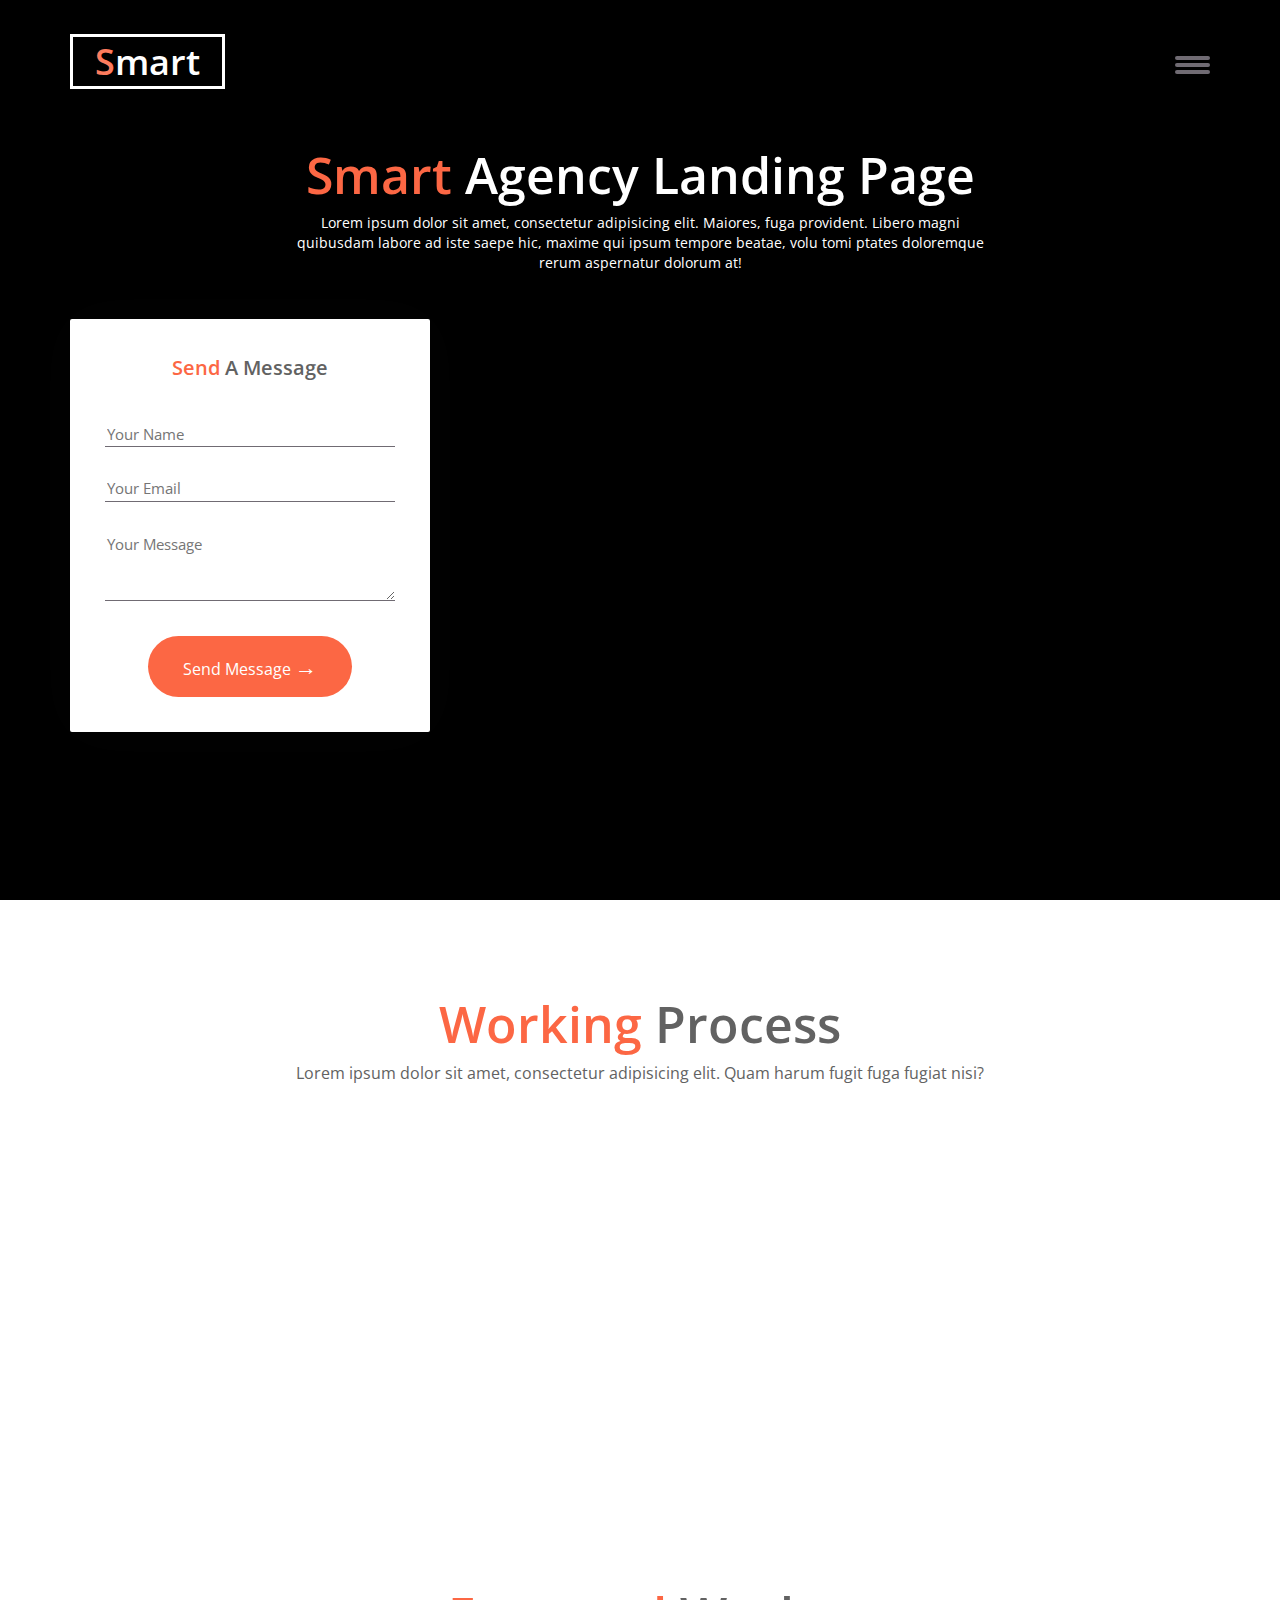
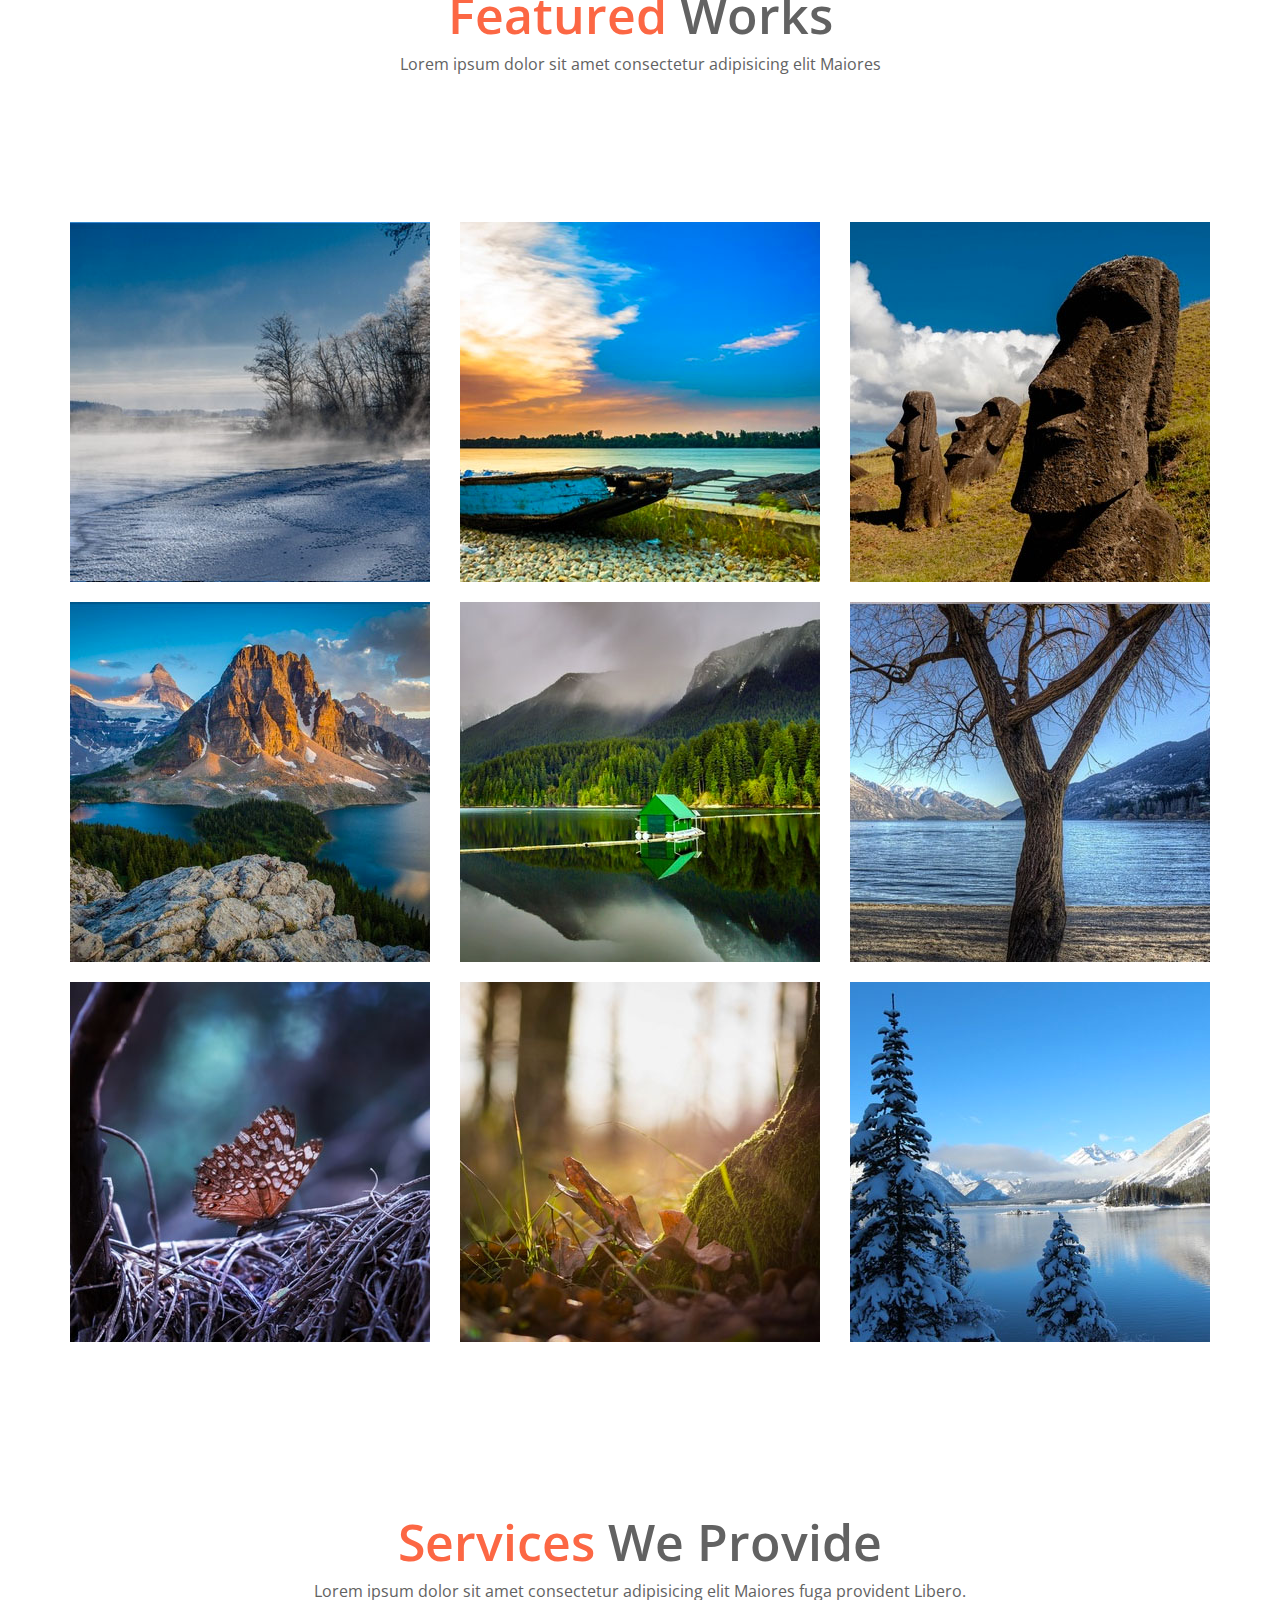
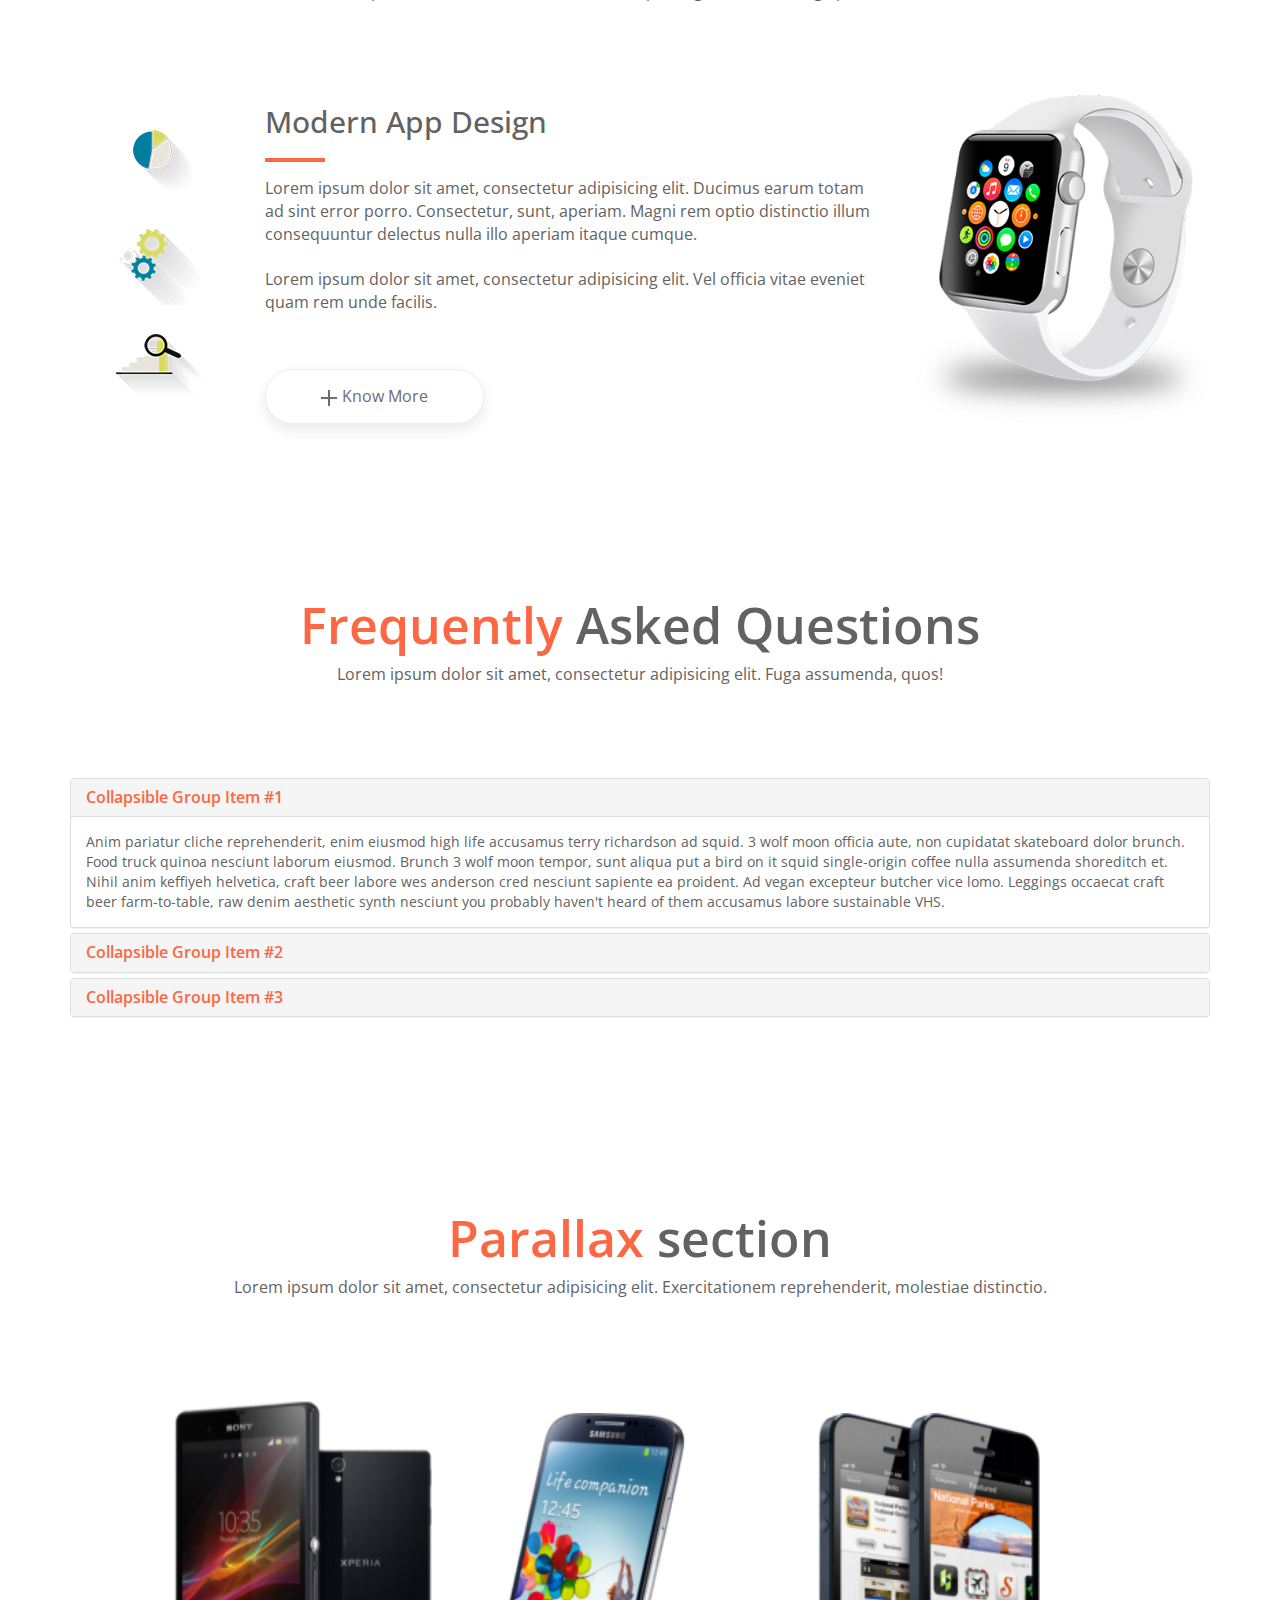
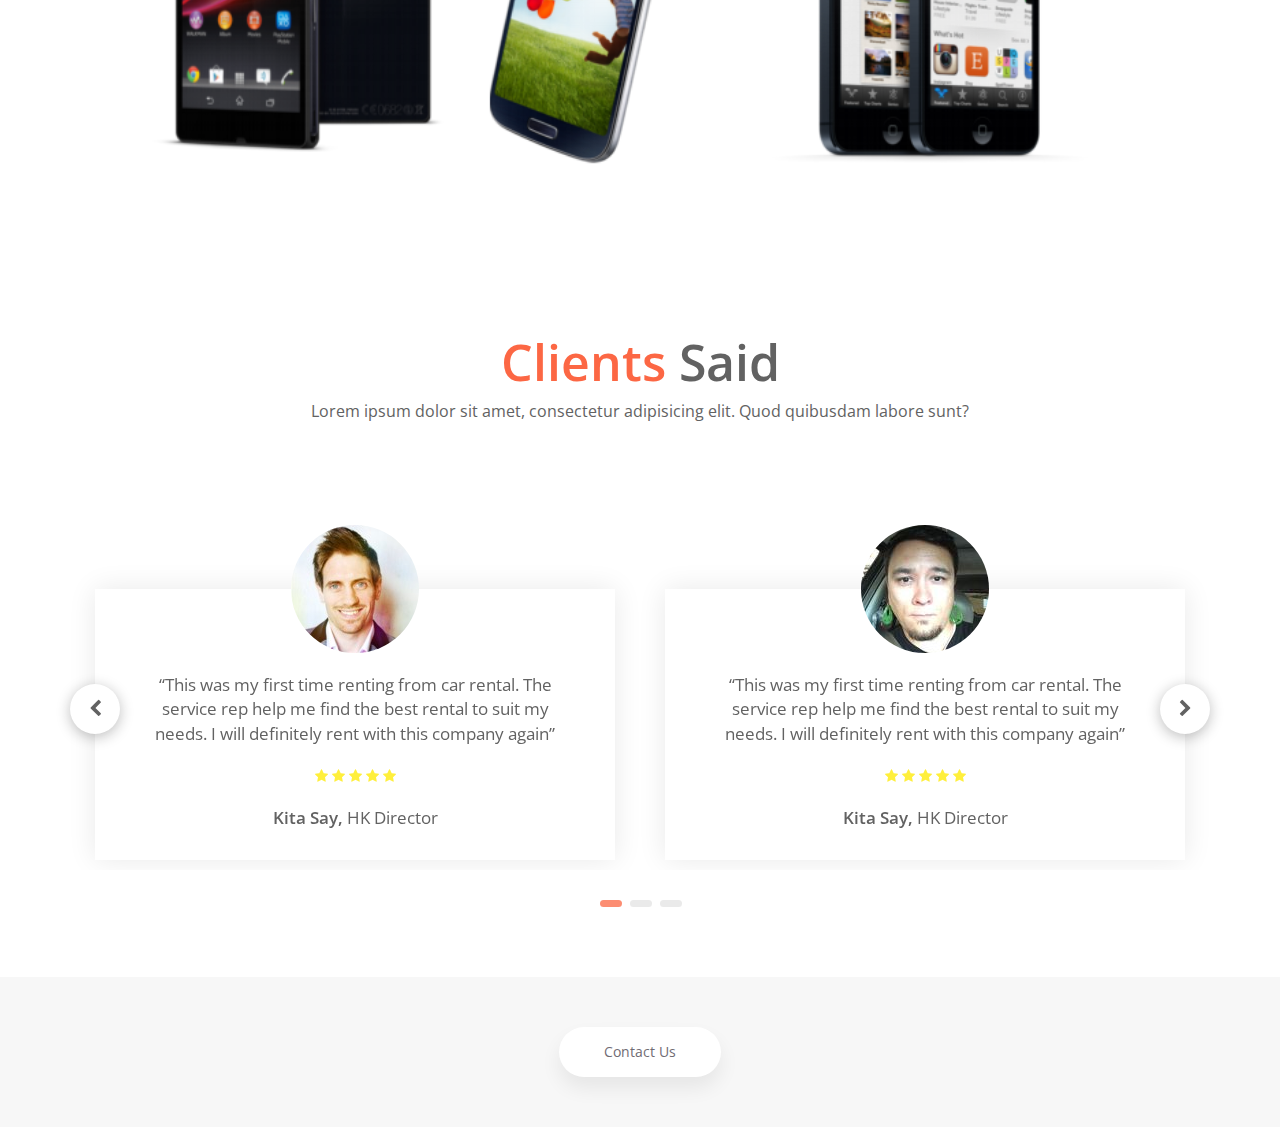
==== commit de6ff65e: "video-bg and parallax" ====
--- a/index.html
+++ b/index.html
@@ -24,6 +24,16 @@
   </head>
   <body>
     <header>
+      <div class="video-container">
+        <div class="filter"></div>
+          <video autoplay loop class="fillWidth">
+            <source src="video-bg/MP4/Love-Coding.mp4" type="video/mp4" />Your browser does not support the video tag. I suggest you upgrade your browser.
+            <source src="video-bg/WEBM/Love-Coding.webm" type="video/webm" />Your browser does not support the video tag. I suggest you upgrade your browser.
+          </video>
+        <div class="poster hidden">
+            <img src="video-bg/Snapshots/Love-Coding.jpg" alt="">
+        </div>
+      </div>
       <div class="container">
         <div class="row main-head">
           <div class="col-xs-6 main-logo">
@@ -107,6 +117,7 @@
         </div>
       </div>
     </section>
+
     <section id="works">
       <div class="container">
         <div class="row">
@@ -117,7 +128,7 @@
         </div>
         <div class="row works-row">
           <div class="col-md-4 col-sm-6 col-sx-12">
-            <div class="works-box">
+            <div class="works-box" >
               <img src="img/works/work-1.jpg" alt="Описание">
               <div class="sugnature">
                 <div class="sign">
@@ -336,6 +347,26 @@
       </div>
     </section>
 
+    <section>
+      <div class="container">
+        <div class="row">
+          <div class="col-xs-12 section-header text-center">
+            <h2><span>Parallax</span> section</h2>
+            <p>Lorem ipsum dolor sit amet, consectetur adipisicing elit. Exercitationem reprehenderit, molestiae distinctio.</p>
+          </div>
+        </div>
+        <div class="row">
+          <div class="col-xs-12">
+            <ul id="scene">
+              <li class="layer" id="layer-1" data-depth="0.50"><img src="img/parallax/1.png" alt=""></li>
+              <li class="layer" id="layer-2" data-depth="1.60"><img src="img/parallax/2.png" alt=""></li>
+              <li class="layer" id="layer-3" data-depth="3.40"><img src="img/parallax/3.png" alt=""></li>
+            </ul>
+          </div>
+        </div>
+      </div>
+    </section>
+
     <section id="feedback">
       <div class="container">
         <div class="row">
@@ -446,8 +477,6 @@
         </div>
       </div>
     </footer>
-
-
 
     <!-- modal -->
     <!-- modal-1 -->
@@ -490,10 +519,12 @@
     <script src="slick/slick.min.js"></script>
     <script src="js/bootstrap.min.js"></script>
     <script src="js/wow.min.js"></script>
+    <script src="js/jquery.parallax.js"></script>
 
     <script>
       new WOW().init();
     </script>
+
     <script>
       $(document).ready(function(){
         $('.feedback-slider').slick({
@@ -521,14 +552,79 @@
                   slidesToScroll: 1
                 }
               }
-    // You can unslick at a given breakpoint now by adding:
-    // settings: "unslick"
-    // instead of a settings object
-  ]
-
+            ]
         });
       });
     </script>
 
+    <script>
+      //jQuery is required to run this code
+      $( document ).ready(function() {
+
+          scaleVideoContainer();
+
+          initBannerVideoSize('.video-container .poster img');
+          initBannerVideoSize('.video-container .filter');
+          initBannerVideoSize('.video-container video');
+
+          $(window).on('resize', function() {
+              scaleVideoContainer();
+              scaleBannerVideoSize('.video-container .poster img');
+              scaleBannerVideoSize('.video-container .filter');
+              scaleBannerVideoSize('.video-container video');
+          });
+
+      });
+
+      function scaleVideoContainer() {
+
+          var height = $(window).height() + 5;
+          var unitHeight = parseInt(height) + 'px';
+          $('.homepage-hero-module').css('height',unitHeight);
+
+      }
+
+      function initBannerVideoSize(element){
+
+          $(element).each(function(){
+              $(this).data('height', $(this).height());
+              $(this).data('width', $(this).width());
+          });
+
+          scaleBannerVideoSize(element);
+
+      }
+
+      function scaleBannerVideoSize(element){
+
+          var windowWidth = $(window).width(),
+          windowHeight = $(window).height() + 5,
+          videoWidth,
+          videoHeight;
+
+          // console.log(windowHeight);
+
+          $(element).each(function(){
+              var videoAspectRatio = $(this).data('height')/$(this).data('width');
+
+              $(this).width(windowWidth);
+
+              if(windowWidth < 1000){
+                  videoHeight = windowHeight;
+                  videoWidth = videoHeight / videoAspectRatio;
+                  $(this).css({'margin-top' : 0, 'margin-left' : -(videoWidth - windowWidth) / 2 + 'px'});
+
+                  $(this).width(videoWidth).height(videoHeight);
+              }
+
+              $('.homepage-hero-module .video-container video').addClass('fadeIn animated');
+
+          });
+      }
+    </script>
+
+    <script>
+      $('#scene').parallax();
+    </script>
   </body>
 </html>--- a/css/style.css
+++ b/css/style.css
@@ -24,8 +24,8 @@
   min-height: 700px;
 }
 section {
-  padding-top: 10%;
-  padding-bottom: 10%;
+  padding-top: 6%;
+  padding-bottom: 6%;
 }
 .section-header {
   margin-bottom: 7%;
@@ -47,7 +47,7 @@
 .main-logo-border {
   width: 155px;
   height: 55px;
-  border: 3px solid #706b73;
+  border: 3px solid #ffffff;
   text-align: center;
   line-height: 49px;
 }
@@ -55,7 +55,7 @@
   font-family: 'Open Sans', sans-serif;
   font-weight: 600;
   font-size: 36px;
-  color: #706b73;
+  color: #ffffff;
 }
 .main-logo-border p:first-letter {
   color: #fc7b5d;
@@ -63,6 +63,7 @@
 .main-text {
   margin-top: 3%;
   text-align: center;
+  color: #ffffff;
 }
 .main-text h1 {
   font-size: 50px;
@@ -424,6 +425,60 @@
   -o-border-radius: 50px;
   border-radius: 50px;
 }
+header {
+  position: relative;
+}
+.no-video .video-container video,
+.touch .video-container video {
+  display: none;
+}
+.no-video .video-container .poster,
+.touch .video-container .poster {
+  display: block !important;
+}
+.video-container {
+  position: absolute;
+  bottom: 0%;
+  left: 0%;
+  height: 100%;
+  width: 100%;
+  overflow: hidden;
+  background: #000;
+}
+.video-container .poster img {
+  width: 100%;
+  bottom: 0;
+  position: absolute;
+}
+.video-container .filter {
+  z-index: 100;
+  position: absolute;
+  background: rgba(0, 0, 0, 0.4);
+  width: 100%;
+}
+.video-container video {
+  position: absolute;
+  z-index: 0;
+  bottom: 0;
+}
+.video-container video.fillWidth {
+  width: 100%;
+}
+.layer img {
+  width: 350px;
+}
+#layer-1 {
+  margin-left: 1%;
+  margin-top: 1%;
+}
+#layer-2 {
+  margin-left: 30%;
+  margin-top: 1%;
+}
+#layer-3 {
+  margin-left: 60%;
+  margin-top: 1%;
+}
 @media (min-width: 0px) and (max-width: 480px) {
   .main-text h1 {
     font-size: 30px;
@@ -440,10 +495,6 @@
   .services-list-item {
     display: inline-block;
   }
-  .works-box {
-    height: 220px;
-    margin-top: 20px;
-  }
   .services-btn {
     display: block;
     margin: 10px auto;
@@ -451,15 +502,14 @@
   .services-info img {
     margin: 30px auto;
   }
+  .video-container {
+    display: none;
+  }
 }
 @media (min-width: 481px) and (max-width: 767px) {
   .process-box {
     margin-top: 75px;
   }
-  .works-box {
-    margin-top: 20px;
-    height: 455px;
-  }
   .services-list {
     text-align: center;
   }
@@ -473,14 +523,14 @@
   .services-info img {
     margin: 30px auto;
   }
+  .video-container {
+    display: none;
+  }
 }
 @media (min-width: 768px) and (max-width: 991px) {
   .process-box {
     margin-top: 75px;
   }
-  .works-box {
-    height: 220px;
-  }
   .services-list {
     text-align: center;
   }
@@ -494,6 +544,9 @@
   .services-info img {
     margin: 30px auto;
   }
+  .video-container {
+    display: none;
+  }
 }
 @media (min-width: 992px) and (max-width: 1199px) {
   .works-box {
